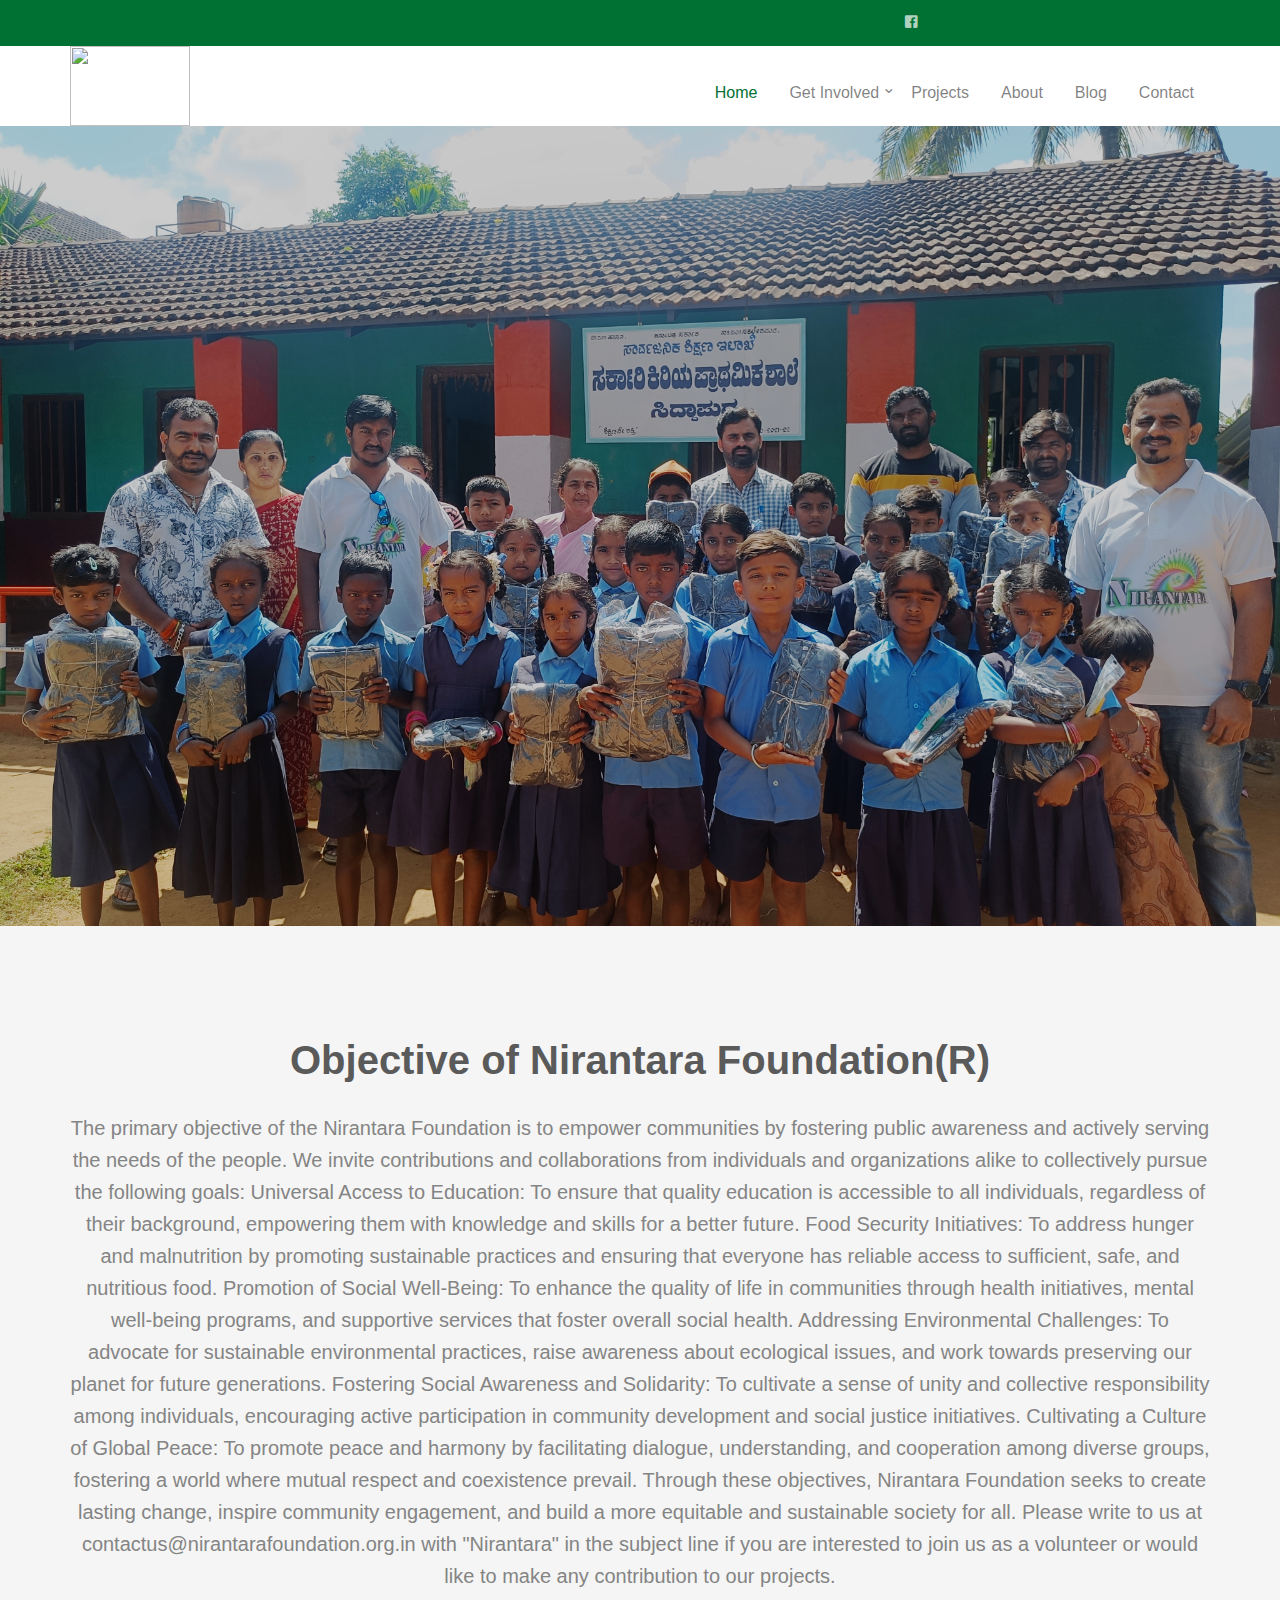
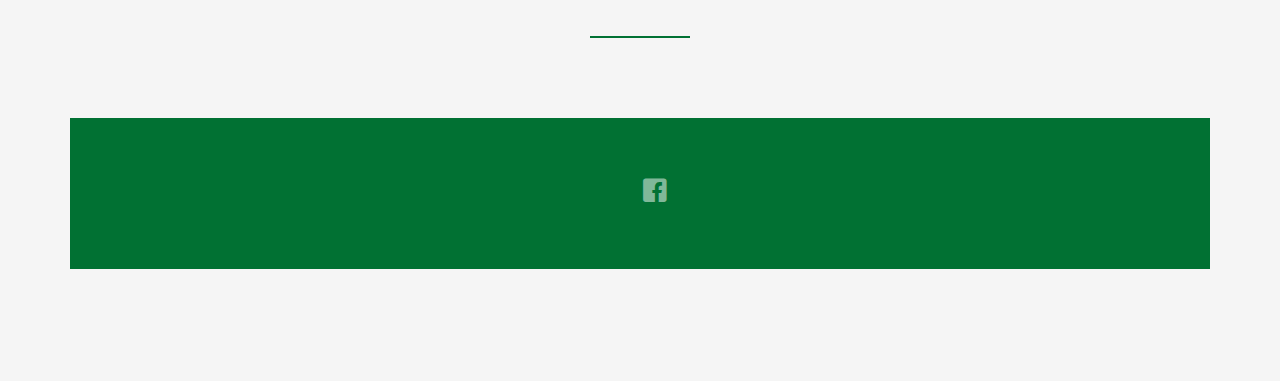
==== about.html @ 7e3db3eb "v1" ====
<!DOCTYPE html>
<!--[if lt IE 7]>      <html class="no-js lt-ie9 lt-ie8 lt-ie7"> <![endif]-->
<!--[if IE 7]>         <html class="no-js lt-ie9 lt-ie8"> <![endif]-->
<!--[if IE 8]>         <html class="no-js lt-ie9"> <![endif]-->
<!--[if gt IE 8]><!--> <html class="no-js"> <!--<![endif]-->
	<head>
	<meta charset="utf-8">
	<meta http-equiv="X-UA-Compatible" content="IE=edge">
	<title>Nirantara Foundation</title>
	<meta name="viewport" >
	<meta name="description" >
	<meta name="keywords" >
	<meta name="author" >

  
	<meta property="og:title" content=""/>
	<meta property="og:image" content=""/>
	<meta property="og:url" content=""/>
	<meta property="og:site_name" content=""/>
	<meta property="og:description" content=""/>
	<meta name="twitter:title" content="" />
	<meta name="twitter:image" content="" />
	<meta name="twitter:url" content="" />
	<meta name="twitter:card" content="" />

	<!-- Place favicon.ico and apple-touch-icon.png in the root directory -->
	<link rel="shortcut icon" href="favicon.ico">

	<!-- <link href='https://fonts.googleapis.com/css?family=Open+Sans:400,700,300' rel='stylesheet' type='text/css'> -->
	
	<!-- Animate.css -->
	<link rel="stylesheet" href="css/animate.css">
	<!-- Icomoon Icon Fonts-->
	<link rel="stylesheet" href="css/icomoon.css">
	<!-- Bootstrap  -->
	<link rel="stylesheet" href="css/bootstrap.css">
	<!-- Superfish -->
	<link rel="stylesheet" href="css/superfish.css">

	<link rel="stylesheet" href="css/style.css">


	<!-- Modernizr JS -->
	<script src="js/modernizr-2.6.2.min.js"></script>
	<!-- FOR IE9 below -->
	<!--[if lt IE 9]>
	<script src="js/respond.min.js"></script>
	<![endif]-->

	</head>
	<body>
		<div id="fh5co-wrapper">
		<div id="fh5co-page">
		<!-- Standard navbar code for all pages -->
		<div class="header-top">
			<div class="container">
				<div class="row">
					<div class="col-md-6 col-sm-6 text-right fh5co-social">
						<a href="#" class="grow"><i class="icon-facebook2"></i></a>
					</div>
				</div>
			</div>
		</div>
		<header id="fh5co-header-section" class="sticky-banner">
			<div class="container">
				<div class="nav-header">
					<a href="#" class="js-fh5co-nav-toggle fh5co-nav-toggle dark"><i></i></a>
					<h1 id="fh5co-logo"><a href="index.html"></a></h1>
					<img src="C:\Users\richu jos cherian\Downloads\Nirantara.JPG" style="width: 120px; height:80px;">
                  
					<!-- START #fh5co-menu-wrap -->
					<nav id="fh5co-menu-wrap" role="navigation">
						<ul class="sf-menu" id="fh5co-primary-menu">
							<li class="active">
								<a href="index.html">Home</a>
							</li>
							<li>
								<a href="#" class="fh5co-sub-ddown">Get Involved</a>
								<ul class="fh5co-sub-menu">
									<li><a href="donate.html" style="opacity: 2 ;">Donate</a></li>
									<li><a href="#" style="opacity: 0.35;">Fundraise</a></li>
									<li><a href="#" style="opacity: 0.35;">Campaign</a></li>
									<li><a href="#" style="opacity: 0.35;">Volunteer</a></li>
								</ul>
							</li>
							
							<li>
								<a href="projects.html">Projects</a>
							</li>
							<li><a href="about.html">About</a></li>
							<li><a href="blog.html">Blog</a></li>
							<li><a href="contact.html">Contact</a></li>
						</ul>
					</nav>
				</div>
			</div>
		</header>

		
		

		<div class="fh5co-hero">
			<div class="fh5co-overlay"></div>
			<div class="fh5co-cover text-center" data-stellar-background-ratio="0.5" style="background-image: url('images/about.jpg');">

				<div class="desc animate-box">
					<h2>NIRANTARA foundation</h2>
					
				</div>
			</div>

		</div>
		
		<div id="fh5co-feature-product" class="fh5co-section-gray">
			<div class="container">
				<div class="row">
					<div class="col-md-12 text-center heading-section">
						<h3><strong>Objective of Nirantara Foundation(R)</strong></h3>
						<p>
							The primary objective of the Nirantara Foundation is to empower communities by fostering public awareness and actively serving the needs of the people. We invite contributions and collaborations from individuals and organizations alike to collectively pursue the following goals:
							
							Universal Access to Education: To ensure that quality education is accessible to all individuals, regardless of their background, empowering them with knowledge and skills for a better future.
							
							Food Security Initiatives: To address hunger and malnutrition by promoting sustainable practices and ensuring that everyone has reliable access to sufficient, safe, and nutritious food.
							
							Promotion of Social Well-Being: To enhance the quality of life in communities through health initiatives, mental well-being programs, and supportive services that foster overall social health.
							
							Addressing Environmental Challenges: To advocate for sustainable environmental practices, raise awareness about ecological issues, and work towards preserving our planet for future generations.
							
							Fostering Social Awareness and Solidarity: To cultivate a sense of unity and collective responsibility among individuals, encouraging active participation in community development and social justice initiatives.
							
							Cultivating a Culture of Global Peace: To promote peace and harmony by facilitating dialogue, understanding, and cooperation among diverse groups, fostering a world where mutual respect and coexistence prevail.
							
							Through these objectives, Nirantara Foundation seeks to create lasting change, inspire community engagement, and build a more equitable and sustainable society for all.
							
							  
							
							Please write to us at contactus@nirantarafoundation.org.in  with "Nirantara"  in the subject line if you are interested to join us as a volunteer or would like to make any contribution to our projects.</p>
					</div>
				</div>

				
		
		<footer>
			<div id="footer">
				<div class="container">
					<div class="row">
						<div class="col-md-6 col-md-offset-3 text-center">
							<p class="fh5co-social-icons">
								<a href="#"><i class="icon-facebook2"></i></a>
							</p>
							</div>
					</div>
				</div>
			</div>
		</footer>
	

	</div>
	<!-- END fh5co-page -->

	</div>
	<!-- END fh5co-wrapper -->

	<!-- jQuery -->


	<script src="js/jquery.min.js"></script>
	<!-- jQuery Easing -->
	<script src="js/jquery.easing.1.3.js"></script>
	<!-- Bootstrap -->
	<script src="js/bootstrap.min.js"></script>
	<!-- Waypoints -->
	<script src="js/jquery.waypoints.min.js"></script>
	<script src="js/sticky.js"></script>

	<!-- Stellar -->
	<script src="js/jquery.stellar.min.js"></script>
	<!-- Superfish -->
	<script src="js/hoverIntent.js"></script>
	<script src="js/superfish.js"></script>
	
	<!-- Main JS -->
	<script src="js/main.js"></script>

	</body>
</html>
---- css/icomoon.css ----
@font-face {
    font-family: 'icomoon';
    src:    url('fonts/icomoon.eot?1oniuf');
    src:    url('fonts/icomoon.eot?1oniuf#iefix') format('embedded-opentype'),
        url('fonts/icomoon.ttf?1oniuf') format('truetype'),
        url('fonts/icomoon.woff?1oniuf') format('woff'),
        url('fonts/icomoon.svg?1oniuf#icomoon') format('svg');
    font-weight: normal;
    font-style: normal;
}

[class^="icon-"], [class*=" icon-"] {
    /* use !important to prevent issues with browser extensions that change fonts */
    font-family: 'icomoon' !important;
    speak: none;
    font-style: normal;
    font-weight: normal;
    font-variant: normal;
    text-transform: none;
    line-height: 1;

    /* Better Font Rendering =========== */
    -webkit-font-smoothing: antialiased;
    -moz-osx-font-smoothing: grayscale;
}

.icon-mobile:before {
    content: "\e000";
}
.icon-laptop:before {
    content: "\e001";
}
.icon-desktop:before {
    content: "\e002";
}
.icon-tablet:before {
    content: "\e003";
}
.icon-phone:before {
    content: "\e004";
}
.icon-document:before {
    content: "\e005";
}
.icon-documents:before {
    content: "\e006";
}
.icon-search:before {
    content: "\e007";
}
.icon-clipboard:before {
    content: "\e008";
}
.icon-newspaper:before {
    content: "\e009";
}
.icon-notebook:before {
    content: "\e00a";
}
.icon-book-open:before {
    content: "\e00b";
}
.icon-browser:before {
    content: "\e00c";
}
.icon-calendar:before {
    content: "\e00d";
}
.icon-presentation:before {
    content: "\e00e";
}
.icon-picture:before {
    content: "\e00f";
}
.icon-pictures:before {
    content: "\e010";
}
.icon-video:before {
    content: "\e011";
}
.icon-camera:before {
    content: "\e012";
}
.icon-printer:before {
    content: "\e013";
}
.icon-toolbox:before {
    content: "\e014";
}
.icon-briefcase:before {
    content: "\e015";
}
.icon-wallet:before {
    content: "\e016";
}
.icon-gift:before {
    content: "\e017";
}
.icon-bargraph:before {
    content: "\e018";
}
.icon-grid:before {
    content: "\e019";
}
.icon-expand:before {
    content: "\e01a";
}
.icon-focus:before {
    content: "\e01b";
}
.icon-edit:before {
    content: "\e01c";
}
.icon-adjustments:before {
    content: "\e01d";
}
.icon-ribbon:before {
    content: "\e01e";
}
.icon-hourglass:before {
    content: "\e01f";
}
.icon-lock:before {
    content: "\e020";
}
.icon-megaphone:before {
    content: "\e021";
}
.icon-shield:before {
    content: "\e022";
}
.icon-trophy:before {
    content: "\e023";
}
.icon-flag:before {
    content: "\e024";
}
.icon-map:before {
    content: "\e025";
}
.icon-puzzle:before {
    content: "\e026";
}
.icon-basket:before {
    content: "\e027";
}
.icon-envelope:before {
    content: "\e028";
}
.icon-streetsign:before {
    content: "\e029";
}
.icon-telescope:before {
    content: "\e02a";
}
.icon-gears:before {
    content: "\e02b";
}
.icon-key:before {
    content: "\e02c";
}
.icon-paperclip:before {
    content: "\e02d";
}
.icon-attachment:before {
    content: "\e02e";
}
.icon-pricetags:before {
    content: "\e02f";
}
.icon-lightbulb:before {
    content: "\e030";
}
.icon-layers:before {
    content: "\e031";
}
.icon-pencil:before {
    content: "\e032";
}
.icon-tools:before {
    content: "\e033";
}
.icon-tools-2:before {
    content: "\e034";
}
.icon-scissors:before {
    content: "\e035";
}
.icon-paintbrush:before {
    content: "\e036";
}
.icon-magnifying-glass:before {
    content: "\e037";
}
.icon-circle-compass:before {
    content: "\e038";
}
.icon-linegraph:before {
    content: "\e039";
}
.icon-mic:before {
    content: "\e03a";
}
.icon-strategy:before {
    content: "\e03b";
}
.icon-beaker:before {
    content: "\e03c";
}
.icon-caution:before {
    content: "\e03d";
}
.icon-recycle:before {
    content: "\e03e";
}
.icon-anchor:before {
    content: "\e03f";
}
.icon-profile-male:before {
    content: "\e040";
}
.icon-profile-female:before {
    content: "\e041";
}
.icon-bike:before {
    content: "\e042";
}
.icon-wine:before {
    content: "\e043";
}
.icon-hotairballoon:before {
    content: "\e044";
}
.icon-globe:before {
    content: "\e045";
}
.icon-genius:before {
    content: "\e046";
}
.icon-map-pin:before {
    content: "\e047";
}
.icon-dial:before {
    content: "\e048";
}
.icon-chat:before {
    content: "\e049";
}
.icon-heart:before {
    content: "\e04a";
}
.icon-cloud:before {
    content: "\e04b";
}
.icon-upload:before {
    content: "\e04c";
}
.icon-download:before {
    content: "\e04d";
}
.icon-target:before {
    content: "\e04e";
}
.icon-hazardous:before {
    content: "\e04f";
}
.icon-piechart:before {
    content: "\e050";
}
.icon-speedometer:before {
    content: "\e051";
}
.icon-global:before {
    content: "\e052";
}
.icon-compass:before {
    content: "\e053";
}
.icon-lifesaver:before {
    content: "\e054";
}
.icon-clock:before {
    content: "\e055";
}
.icon-aperture:before {
    content: "\e056";
}
.icon-quote:before {
    content: "\e057";
}
.icon-scope:before {
    content: "\e058";
}
.icon-alarmclock:before {
    content: "\e059";
}
.icon-refresh:before {
    content: "\e05a";
}
.icon-happy:before {
    content: "\e05b";
}
.icon-sad:before {
    content: "\e05c";
}
.icon-facebook:before {
    content: "\e05d";
}
.icon-twitter:before {
    content: "\e05e";
}
.icon-googleplus:before {
    content: "\e05f";
}
.icon-rss:before {
    content: "\e060";
}
.icon-tumblr:before {
    content: "\e061";
}
.icon-linkedin:before {
    content: "\e062";
}
.icon-dribbble:before {
    content: "\e063";
}
.icon-box2:before {
    content: "\ea82";
}
.icon-write:before {
    content: "\ea83";
}
.icon-clock2:before {
    content: "\ea84";
}
.icon-reply2:before {
    content: "\ea85";
}
.icon-reply-all2:before {
    content: "\ea86";
}
.icon-forward2:before {
    content: "\ea87";
}
.icon-flag2:before {
    content: "\ea88";
}
.icon-search2:before {
    content: "\ea89";
}
.icon-trash2:before {
    content: "\ea8a";
}
.icon-envelope2:before {
    content: "\ea8b";
}
.icon-bubble:before {
    content: "\ea8c";
}
.icon-bubbles:before {
    content: "\ea8d";
}
.icon-user2:before {
    content: "\ea8e";
}
.icon-users2:before {
    content: "\ea8f";
}
.icon-cloud2:before {
    content: "\ea90";
}
.icon-download2:before {
    content: "\ea91";
}
.icon-upload2:before {
    content: "\ea92";
}
.icon-rain:before {
    content: "\ea93";
}
.icon-sun:before {
    content: "\ea94";
}
.icon-moon2:before {
    content: "\ea95";
}
.icon-bell2:before {
    content: "\ea96";
}
.icon-folder2:before {
    content: "\ea97";
}
.icon-pin2:before {
    content: "\ea98";
}
.icon-sound2:before {
    content: "\ea99";
}
.icon-microphone:before {
    content: "\ea9a";
}
.icon-camera2:before {
    content: "\ea9b";
}
.icon-image2:before {
    content: "\ea9c";
}
.icon-cog2:before {
    content: "\ea9d";
}
.icon-calendar2:before {
    content: "\ea9e";
}
.icon-book2:before {
    content: "\ea9f";
}
.icon-map-marker:before {
    content: "\eaa0";
}
.icon-store:before {
    content: "\eaa1";
}
.icon-support:before {
    content: "\eaa2";
}
.icon-tag2:before {
    content: "\eaa3";
}
.icon-heart2:before {
    content: "\eaa4";
}
.icon-video-camera:before {
    content: "\eaa5";
}
.icon-trophy2:before {
    content: "\eaa6";
}
.icon-cart:before {
    content: "\eaa7";
}
.icon-eye2:before {
    content: "\eaa8";
}
.icon-cancel:before {
    content: "\eaa9";
}
.icon-chart:before {
    content: "\eaaa";
}
.icon-target2:before {
    content: "\eaab";
}
.icon-printer2:before {
    content: "\eaac";
}
.icon-location2:before {
    content: "\eaad";
}
.icon-bookmark2:before {
    content: "\eaae";
}
.icon-monitor:before {
    content: "\eaaf";
}
.icon-cross2:before {
    content: "\eab0";
}
.icon-plus2:before {
    content: "\eab1";
}
.icon-left:before {
    content: "\eab2";
}
.icon-up:before {
    content: "\eab3";
}
.icon-browser2:before {
    content: "\eab4";
}
.icon-windows:before {
    content: "\eab5";
}
.icon-switch2:before {
    content: "\eab6";
}
.icon-dashboard:before {
    content: "\eab7";
}
.icon-play:before {
    content: "\eab8";
}
.icon-fast-forward:before {
    content: "\eab9";
}
.icon-next:before {
    content: "\eaba";
}
.icon-refresh2:before {
    content: "\eabb";
}
.icon-film:before {
    content: "\eabc";
}
.icon-home2:before {
    content: "\eabd";
}
.icon-add-to-list:before {
    content: "\e901";
}
.icon-classic-computer:before {
    content: "\e902";
}
.icon-controller-fast-backward:before {
    content: "\e903";
}
.icon-creative-commons-attribution:before {
    content: "\e904";
}
.icon-creative-commons-noderivs:before {
    content: "\e905";
}
.icon-creative-commons-noncommercial-eu:before {
    content: "\e906";
}
.icon-creative-commons-noncommercial-us:before {
    content: "\e907";
}
.icon-creative-commons-public-domain:before {
    content: "\e908";
}
.icon-creative-commons-remix:before {
    content: "\e909";
}
.icon-creative-commons-share:before {
    content: "\e90a";
}
.icon-creative-commons-sharealike:before {
    content: "\e90b";
}
.icon-creative-commons:before {
    content: "\e90c";
}
.icon-document-landscape:before {
    content: "\e90d";
}
.icon-remove-user:before {
    content: "\e90e";
}
.icon-warning:before {
    content: "\e90f";
}
.icon-arrow-bold-down:before {
    content: "\e910";
}
.icon-arrow-bold-left:before {
    content: "\e911";
}
.icon-arrow-bold-right:before {
    content: "\e912";
}
.icon-arrow-bold-up:before {
    content: "\e913";
}
.icon-arrow-down:before {
    content: "\e914";
}
.icon-arrow-left:before {
    content: "\e915";
}
.icon-arrow-long-down:before {
    content: "\e916";
}
.icon-arrow-long-left:before {
    content: "\e917";
}
.icon-arrow-long-right:before {
    content: "\e918";
}
.icon-arrow-long-up:before {
    content: "\e919";
}
.icon-arrow-right:before {
    content: "\e91a";
}
.icon-arrow-up:before {
    content: "\e91b";
}
.icon-arrow-with-circle-down:before {
    content: "\e91c";
}
.icon-arrow-with-circle-left:before {
    content: "\e91d";
}
.icon-arrow-with-circle-right:before {
    content: "\e91e";
}
.icon-arrow-with-circle-up:before {
    content: "\e91f";
}
.icon-bookmark:before {
    content: "\e920";
}
.icon-bookmarks:before {
    content: "\e921";
}
.icon-chevron-down:before {
    content: "\e922";
}
.icon-chevron-left:before {
    content: "\e923";
}
.icon-chevron-right:before {
    content: "\e924";
}
.icon-chevron-small-down:before {
    content: "\e925";
}
.icon-chevron-small-left:before {
    content: "\e926";
}
.icon-chevron-small-right:before {
    content: "\e927";
}
.icon-chevron-small-up:before {
    content: "\e928";
}
.icon-chevron-thin-down:before {
    content: "\e929";
}
.icon-chevron-thin-left:before {
    content: "\e92a";
}
.icon-chevron-thin-right:before {
    content: "\e92b";
}
.icon-chevron-thin-up:before {
    content: "\e92c";
}
.icon-chevron-up:before {
    content: "\e92d";
}
.icon-chevron-with-circle-down:before {
    content: "\e92e";
}
.icon-chevron-with-circle-left:before {
    content: "\e92f";
}
.icon-chevron-with-circle-right:before {
    content: "\e930";
}
.icon-chevron-with-circle-up:before {
    content: "\e931";
}
.icon-cloud3:before {
    content: "\e932";
}
.icon-controller-fast-forward:before {
    content: "\e933";
}
.icon-controller-jump-to-start:before {
    content: "\e934";
}
.icon-controller-next:before {
    content: "\e935";
}
.icon-controller-paus:before {
    content: "\e936";
}
.icon-controller-play:before {
    content: "\e937";
}
.icon-controller-record:before {
    content: "\e938";
}
.icon-controller-stop:before {
    content: "\e939";
}
.icon-controller-volume:before {
    content: "\e93a";
}
.icon-dot-single:before {
    content: "\e93b";
}
.icon-dots-three-horizontal:before {
    content: "\e93c";
}
.icon-dots-three-vertical:before {
    content: "\e93d";
}
.icon-dots-two-horizontal:before {
    content: "\e93e";
}
.icon-dots-two-vertical:before {
    content: "\e93f";
}
.icon-download3:before {
    content: "\e940";
}
.icon-emoji-flirt:before {
    content: "\e941";
}
.icon-flow-branch:before {
    content: "\e942";
}
.icon-flow-cascade:before {
    content: "\e943";
}
.icon-flow-line:before {
    content: "\e944";
}
.icon-flow-parallel:before {
    content: "\e945";
}
.icon-flow-tree:before {
    content: "\e946";
}
.icon-install:before {
    content: "\e947";
}
.icon-layers2:before {
    content: "\e948";
}
.icon-open-book:before {
    content: "\e949";
}
.icon-resize-100:before {
    content: "\e94a";
}
.icon-resize-full-screen:before {
    content: "\e94b";
}
.icon-save:before {
    content: "\e94c";
}
.icon-select-arrows:before {
    content: "\e94d";
}
.icon-sound-mute:before {
    content: "\e94e";
}
.icon-sound:before {
    content: "\e94f";
}
.icon-trash:before {
    content: "\e950";
}
.icon-triangle-down:before {
    content: "\e951";
}
.icon-triangle-left:before {
    content: "\e952";
}
.icon-triangle-right:before {
    content: "\e953";
}
.icon-triangle-up:before {
    content: "\e954";
}
.icon-uninstall:before {
    content: "\e955";
}
.icon-upload-to-cloud:before {
    content: "\e956";
}
.icon-upload3:before {
    content: "\e957";
}
.icon-add-user:before {
    content: "\e958";
}
.icon-address:before {
    content: "\e959";
}
.icon-adjust:before {
    content: "\e95a";
}
.icon-air:before {
    content: "\e95b";
}
.icon-aircraft-landing:before {
    content: "\e95c";
}
.icon-aircraft-take-off:before {
    content: "\e95d";
}
.icon-aircraft:before {
    content: "\e95e";
}
.icon-align-bottom:before {
    content: "\e95f";
}
.icon-align-horizontal-middle:before {
    content: "\e960";
}
.icon-align-left:before {
    content: "\e961";
}
.icon-align-right:before {
    content: "\e962";
}
.icon-align-top:before {
    content: "\e963";
}
.icon-align-vertical-middle:before {
    content: "\e964";
}
.icon-archive:before {
    content: "\e965";
}
.icon-area-graph:before {
    content: "\e966";
}
.icon-attachment2:before {
    content: "\e967";
}
.icon-awareness-ribbon:before {
    content: "\e968";
}
.icon-back-in-time:before {
    content: "\e969";
}
.icon-back:before {
    content: "\e96a";
}
.icon-bar-graph:before {
    content: "\e96b";
}
.icon-battery:before {
    content: "\e96c";
}
.icon-beamed-note:before {
    content: "\e96d";
}
.icon-bell:before {
    content: "\e96e";
}
.icon-blackboard:before {
    content: "\e96f";
}
.icon-block:before {
    content: "\e970";
}
.icon-book:before {
    content: "\e971";
}
.icon-bowl:before {
    content: "\e972";
}
.icon-box:before {
    content: "\e973";
}
.icon-briefcase2:before {
    content: "\e974";
}
.icon-browser3:before {
    content: "\e975";
}
.icon-brush:before {
    content: "\e976";
}
.icon-bucket:before {
    content: "\e977";
}
.icon-cake:before {
    content: "\e978";
}
.icon-calculator:before {
    content: "\e979";
}
.icon-calendar3:before {
    content: "\e97a";
}
.icon-camera3:before {
    content: "\e97b";
}
.icon-ccw:before {
    content: "\e97c";
}
.icon-chat2:before {
    content: "\e97d";
}
.icon-check:before {
    content: "\e97e";
}
.icon-circle-with-cross:before {
    content: "\e97f";
}
.icon-circle-with-minus:before {
    content: "\e980";
}
.icon-circle-with-plus:before {
    content: "\e981";
}
.icon-circle:before {
    content: "\e982";
}
.icon-circular-graph:before {
    content: "\e983";
}
.icon-clapperboard:before {
    content: "\e984";
}
.icon-clipboard2:before {
    content: "\e985";
}
.icon-clock3:before {
    content: "\e986";
}
.icon-code:before {
    content: "\e987";
}
.icon-cog:before {
    content: "\e988";
}
.icon-colours:before {
    content: "\e989";
}
.icon-compass2:before {
    content: "\e98a";
}
.icon-copy:before {
    content: "\e98b";
}
.icon-credit-card:before {
    content: "\e98c";
}
.icon-credit:before {
    content: "\e98d";
}
.icon-cross:before {
    content: "\e98e";
}
.icon-cup:before {
    content: "\e98f";
}
.icon-cw:before {
    content: "\e990";
}
.icon-cycle:before {
    content: "\e991";
}
.icon-database:before {
    content: "\e992";
}
.icon-dial-pad:before {
    content: "\e993";
}
.icon-direction:before {
    content: "\e994";
}
.icon-document2:before {
    content: "\e995";
}
.icon-documents2:before {
    content: "\e996";
}
.icon-drink:before {
    content: "\e997";
}
.icon-drive:before {
    content: "\e998";
}
.icon-drop:before {
    content: "\e999";
}
.icon-edit2:before {
    content: "\e99a";
}
.icon-email:before {
    content: "\e99b";
}
.icon-emoji-happy:before {
    content: "\e99c";
}
.icon-emoji-neutral:before {
    content: "\e99d";
}
.icon-emoji-sad:before {
    content: "\e99e";
}
.icon-erase:before {
    content: "\e99f";
}
.icon-eraser:before {
    content: "\e9a0";
}
.icon-export:before {
    content: "\e9a1";
}
.icon-eye:before {
    content: "\e9a2";
}
.icon-feather:before {
    content: "\e9a3";
}
.icon-flag3:before {
    content: "\e9a4";
}
.icon-flash:before {
    content: "\e9a5";
}
.icon-flashlight:before {
    content: "\e9a6";
}
.icon-flat-brush:before {
    content: "\e9a7";
}
.icon-folder-images:before {
    content: "\e9a8";
}
.icon-folder-music:before {
    content: "\e9a9";
}
.icon-folder-video:before {
    content: "\e9aa";
}
.icon-folder:before {
    content: "\e9ab";
}
.icon-forward:before {
    content: "\e9ac";
}
.icon-funnel:before {
    content: "\e9ad";
}
.icon-game-controller:before {
    content: "\e9ae";
}
.icon-gauge:before {
    content: "\e9af";
}
.icon-globe2:before {
    content: "\e9b0";
}
.icon-graduation-cap:before {
    content: "\e9b1";
}
.icon-grid2:before {
    content: "\e9b2";
}
.icon-hair-cross:before {
    content: "\e9b3";
}
.icon-hand:before {
    content: "\e9b4";
}
.icon-heart-outlined:before {
    content: "\e9b5";
}
.icon-heart3:before {
    content: "\e9b6";
}
.icon-help-with-circle:before {
    content: "\e9b7";
}
.icon-help:before {
    content: "\e9b8";
}
.icon-home:before {
    content: "\e9b9";
}
.icon-hour-glass:before {
    content: "\e9ba";
}
.icon-image-inverted:before {
    content: "\e9bb";
}
.icon-image:before {
    content: "\e9bc";
}
.icon-images:before {
    content: "\e9bd";
}
.icon-inbox:before {
    content: "\e9be";
}
.icon-infinity:before {
    content: "\e9bf";
}
.icon-info-with-circle:before {
    content: "\e9c0";
}
.icon-info:before {
    content: "\e9c1";
}
.icon-key2:before {
    content: "\e9c2";
}
.icon-keyboard:before {
    content: "\e9c3";
}
.icon-lab-flask:before {
    content: "\e9c4";
}
.icon-landline:before {
    content: "\e9c5";
}
.icon-language:before {
    content: "\e9c6";
}
.icon-laptop2:before {
    content: "\e9c7";
}
.icon-leaf:before {
    content: "\e9c8";
}
.icon-level-down:before {
    content: "\e9c9";
}
.icon-level-up:before {
    content: "\e9ca";
}
.icon-lifebuoy:before {
    content: "\e9cb";
}
.icon-light-bulb:before {
    content: "\e9cc";
}
.icon-light-down:before {
    content: "\e9cd";
}
.icon-light-up:before {
    content: "\e9ce";
}
.icon-line-graph:before {
    content: "\e9cf";
}
.icon-link:before {
    content: "\e9d0";
}
.icon-list:before {
    content: "\e9d1";
}
.icon-location-pin:before {
    content: "\e9d2";
}
.icon-location:before {
    content: "\e9d3";
}
.icon-lock-open:before {
    content: "\e9d4";
}
.icon-lock2:before {
    content: "\e9d5";
}
.icon-log-out:before {
    content: "\e9d6";
}
.icon-login:before {
    content: "\e9d7";
}
.icon-loop:before {
    content: "\e9d8";
}
.icon-magnet:before {
    content: "\e9d9";
}
.icon-magnifying-glass2:before {
    content: "\e9da";
}
.icon-mail:before {
    content: "\e9db";
}
.icon-man:before {
    content: "\e9dc";
}
.icon-map2:before {
    content: "\e9dd";
}
.icon-mask:before {
    content: "\e9de";
}
.icon-medal:before {
    content: "\e9df";
}
.icon-megaphone2:before {
    content: "\e9e0";
}
.icon-menu:before {
    content: "\e9e1";
}
.icon-message:before {
    content: "\e9e2";
}
.icon-mic2:before {
    content: "\e9e3";
}
.icon-minus:before {
    content: "\e9e4";
}
.icon-mobile2:before {
    content: "\e9e5";
}
.icon-modern-mic:before {
    content: "\e9e6";
}
.icon-moon:before {
    content: "\e9e7";
}
.icon-mouse:before {
    content: "\e9e8";
}
.icon-music:before {
    content: "\e9e9";
}
.icon-network:before {
    content: "\e9ea";
}
.icon-new-message:before {
    content: "\e9eb";
}
.icon-new:before {
    content: "\e9ec";
}
.icon-news:before {
    content: "\e9ed";
}
.icon-note:before {
    content: "\e9ee";
}
.icon-notification:before {
    content: "\e9ef";
}
.icon-old-mobile:before {
    content: "\e9f0";
}
.icon-old-phone:before {
    content: "\e9f1";
}
.icon-palette:before {
    content: "\e9f2";
}
.icon-paper-plane:before {
    content: "\e9f3";
}
.icon-pencil2:before {
    content: "\e9f4";
}
.icon-phone2:before {
    content: "\e9f5";
}
.icon-pie-chart:before {
    content: "\e9f6";
}
.icon-pin:before {
    content: "\e9f7";
}
.icon-plus:before {
    content: "\e9f8";
}
.icon-popup:before {
    content: "\e9f9";
}
.icon-power-plug:before {
    content: "\e9fa";
}
.icon-price-ribbon:before {
    content: "\e9fb";
}
.icon-price-tag:before {
    content: "\e9fc";
}
.icon-print:before {
    content: "\e9fd";
}
.icon-progress-empty:before {
    content: "\e9fe";
}
.icon-progress-full:before {
    content: "\e9ff";
}
.icon-progress-one:before {
    content: "\ea00";
}
.icon-progress-two:before {
    content: "\ea01";
}
.icon-publish:before {
    content: "\ea02";
}
.icon-quote2:before {
    content: "\ea03";
}
.icon-radio:before {
    content: "\ea04";
}
.icon-reply-all:before {
    content: "\ea05";
}
.icon-reply:before {
    content: "\ea06";
}
.icon-retweet:before {
    content: "\ea07";
}
.icon-rocket:before {
    content: "\ea08";
}
.icon-round-brush:before {
    content: "\ea09";
}
.icon-rss2:before {
    content: "\ea0a";
}
.icon-ruler:before {
    content: "\ea0b";
}
.icon-scissors2:before {
    content: "\ea0c";
}
.icon-share-alternitive:before {
    content: "\ea0d";
}
.icon-share:before {
    content: "\ea0e";
}
.icon-shareable:before {
    content: "\ea0f";
}
.icon-shield2:before {
    content: "\ea10";
}
.icon-shop:before {
    content: "\ea11";
}
.icon-shopping-bag:before {
    content: "\ea12";
}
.icon-shopping-basket:before {
    content: "\ea13";
}
.icon-shopping-cart:before {
    content: "\ea14";
}
.icon-shuffle:before {
    content: "\ea15";
}
.icon-signal:before {
    content: "\ea16";
}
.icon-sound-mix:before {
    content: "\ea17";
}
.icon-sports-club:before {
    content: "\ea18";
}
.icon-spreadsheet:before {
    content: "\ea19";
}
.icon-squared-cross:before {
    content: "\ea1a";
}
.icon-squared-minus:before {
    content: "\ea1b";
}
.icon-squared-plus:before {
    content: "\ea1c";
}
.icon-star-outlined:before {
    content: "\ea1d";
}
.icon-star:before {
    content: "\ea1e";
}
.icon-stopwatch:before {
    content: "\ea1f";
}
.icon-suitcase:before {
    content: "\ea20";
}
.icon-swap:before {
    content: "\ea21";
}
.icon-sweden:before {
    content: "\ea22";
}
.icon-switch:before {
    content: "\ea23";
}
.icon-tablet2:before {
    content: "\ea24";
}
.icon-tag:before {
    content: "\ea25";
}
.icon-text-document-inverted:before {
    content: "\ea26";
}
.icon-text-document:before {
    content: "\ea27";
}
.icon-text:before {
    content: "\ea28";
}
.icon-thermometer:before {
    content: "\ea29";
}
.icon-thumbs-down:before {
    content: "\ea2a";
}
.icon-thumbs-up:before {
    content: "\ea2b";
}
.icon-thunder-cloud:before {
    content: "\ea2c";
}
.icon-ticket:before {
    content: "\ea2d";
}
.icon-time-slot:before {
    content: "\ea2e";
}
.icon-tools2:before {
    content: "\ea2f";
}
.icon-traffic-cone:before {
    content: "\ea30";
}
.icon-tree:before {
    content: "\ea31";
}
.icon-trophy3:before {
    content: "\ea32";
}
.icon-tv:before {
    content: "\ea33";
}
.icon-typing:before {
    content: "\ea34";
}
.icon-unread:before {
    content: "\ea35";
}
.icon-untag:before {
    content: "\ea36";
}
.icon-user:before {
    content: "\ea37";
}
.icon-users:before {
    content: "\ea38";
}
.icon-v-card:before {
    content: "\ea39";
}
.icon-video2:before {
    content: "\ea3a";
}
.icon-vinyl:before {
    content: "\ea3b";
}
.icon-voicemail:before {
    content: "\ea3c";
}
.icon-wallet2:before {
    content: "\ea3d";
}
.icon-water:before {
    content: "\ea3e";
}
.icon-500px-with-circle:before {
    content: "\ea3f";
}
.icon-500px:before {
    content: "\ea40";
}
.icon-basecamp:before {
    content: "\ea41";
}
.icon-behance:before {
    content: "\ea42";
}
.icon-creative-cloud:before {
    content: "\ea43";
}
.icon-dropbox:before {
    content: "\ea44";
}
.icon-evernote:before {
    content: "\ea45";
}
.icon-flattr:before {
    content: "\ea46";
}
.icon-foursquare:before {
    content: "\ea47";
}
.icon-google-drive:before {
    content: "\ea48";
}
.icon-google-hangouts:before {
    content: "\ea49";
}
.icon-grooveshark:before {
    content: "\ea4a";
}
.icon-icloud:before {
    content: "\ea4b";
}
.icon-mixi:before {
    content: "\ea4c";
}
.icon-onedrive:before {
    content: "\ea4d";
}
.icon-paypal:before {
    content: "\ea4e";
}
.icon-picasa:before {
    content: "\ea4f";
}
.icon-qq:before {
    content: "\ea50";
}
.icon-rdio-with-circle:before {
    content: "\ea51";
}
.icon-renren:before {
    content: "\ea52";
}
.icon-scribd:before {
    content: "\ea53";
}
.icon-sina-weibo:before {
    content: "\ea54";
}
.icon-skype-with-circle:before {
    content: "\ea55";
}
.icon-skype:before {
    content: "\ea56";
}
.icon-slideshare:before {
    content: "\ea57";
}
.icon-smashing:before {
    content: "\ea58";
}
.icon-soundcloud:before {
    content: "\ea59";
}
.icon-spotify-with-circle:before {
    content: "\ea5a";
}
.icon-spotify:before {
    content: "\ea5b";
}
.icon-swarm:before {
    content: "\ea5c";
}
.icon-vine-with-circle:before {
    content: "\ea5d";
}
.icon-vine:before {
    content: "\ea5e";
}
.icon-vk-alternitive:before {
    content: "\ea5f";
}
.icon-vk-with-circle:before {
    content: "\ea60";
}
.icon-vk:before {
    content: "\ea61";
}
.icon-xing-with-circle:before {
    content: "\ea62";
}
.icon-xing:before {
    content: "\ea63";
}
.icon-yelp:before {
    content: "\ea64";
}
.icon-dribbble-with-circle:before {
    content: "\ea65";
}
.icon-dribbble2:before {
    content: "\ea66";
}
.icon-facebook-with-circle:before {
    content: "\ea67";
}
.icon-facebook2:before {
    content: "\ea68";
}
.icon-flickr-with-circle:before {
    content: "\ea69";
}
.icon-flickr:before {
    content: "\ea6a";
}
.icon-github-with-circle:before {
    content: "\ea6b";
}
.icon-github:before {
    content: "\ea6c";
}
.icon-google-with-circle:before {
    content: "\ea6d";
}
.icon-google:before {
    content: "\ea6e";
}
.icon-instagram-with-circle:before {
    content: "\ea6f";
}
.icon-instagram:before {
    content: "\ea70";
}
.icon-lastfm-with-circle:before {
    content: "\ea71";
}
.icon-lastfm:before {
    content: "\ea72";
}
.icon-linkedin-with-circle:before {
    content: "\ea73";
}
.icon-linkedin2:before {
    content: "\ea74";
}
.icon-pinterest-with-circle:before {
    content: "\ea75";
}
.icon-pinterest:before {
    content: "\ea76";
}
.icon-rdio:before {
    content: "\ea77";
}
.icon-stumbleupon-with-circle:before {
    content: "\ea78";
}
.icon-stumbleupon:before {
    content: "\ea79";
}
.icon-tumblr-with-circle:before {
    content: "\ea7a";
}
.icon-tumblr2:before {
    content: "\ea7b";
}
.icon-twitter-with-circle:before {
    content: "\ea7c";
}
.icon-twitter2:before {
    content: "\ea7d";
}
.icon-vimeo-with-circle:before {
    content: "\ea7e";
}
.icon-vimeo:before {
    content: "\ea7f";
}
.icon-youtube-with-circle:before {
    content: "\ea80";
}
.icon-youtube:before {
    content: "\ea81";
}
.icon-home3:before {
    content: "\eabe";
}
.icon-home22:before {
    content: "\eabf";
}
.icon-home32:before {
    content: "\eac0";
}
.icon-office:before {
    content: "\eac1";
}
.icon-newspaper2:before {
    content: "\eac2";
}
.icon-pencil3:before {
    content: "\eac3";
}
.icon-pencil22:before {
    content: "\eac4";
}
.icon-quill:before {
    content: "\eac5";
}
.icon-pen:before {
    content: "\eac6";
}
.icon-blog:before {
    content: "\eac7";
}
.icon-eyedropper:before {
    content: "\eac8";
}
.icon-droplet:before {
    content: "\eac9";
}
.icon-paint-format:before {
    content: "\eaca";
}
.icon-image3:before {
    content: "\eacb";
}
.icon-images2:before {
    content: "\eacc";
}
.icon-camera4:before {
    content: "\eacd";
}
.icon-headphones:before {
    content: "\eace";
}
.icon-music2:before {
    content: "\eacf";
}
.icon-play2:before {
    content: "\ead0";
}
.icon-film2:before {
    content: "\ead1";
}
.icon-video-camera2:before {
    content: "\ead2";
}
.icon-dice:before {
    content: "\ead3";
}
.icon-pacman:before {
    content: "\ead4";
}
.icon-spades:before {
    content: "\ead5";
}
.icon-clubs:before {
    content: "\ead6";
}
.icon-diamonds:before {
    content: "\ead7";
}
.icon-bullhorn:before {
    content: "\ead8";
}
.icon-connection:before {
    content: "\ead9";
}
.icon-podcast:before {
    content: "\eada";
}
.icon-feed:before {
    content: "\eadb";
}
.icon-mic3:before {
    content: "\eadc";
}
.icon-book3:before {
    content: "\eadd";
}
.icon-books:before {
    content: "\eade";
}
.icon-library:before {
    content: "\eadf";
}
.icon-file-text:before {
    content: "\eae0";
}
.icon-profile:before {
    content: "\eae1";
}
.icon-file-empty:before {
    content: "\eae2";
}
.icon-files-empty:before {
    content: "\eae3";
}
.icon-file-text2:before {
    content: "\eae4";
}
.icon-file-picture:before {
    content: "\eae5";
}
.icon-file-music:before {
    content: "\eae6";
}
.icon-file-play:before {
    content: "\eae7";
}
.icon-file-video:before {
    content: "\eae8";
}
.icon-file-zip:before {
    content: "\eae9";
}
.icon-copy2:before {
    content: "\eaea";
}
.icon-paste:before {
    content: "\eaeb";
}
.icon-stack:before {
    content: "\eaec";
}
.icon-folder3:before {
    content: "\eaed";
}
.icon-folder-open:before {
    content: "\eaee";
}
.icon-folder-plus:before {
    content: "\eaef";
}
.icon-folder-minus:before {
    content: "\eaf0";
}
.icon-folder-download:before {
    content: "\eaf1";
}
.icon-folder-upload:before {
    content: "\eaf2";
}
.icon-price-tag2:before {
    content: "\eaf3";
}
.icon-price-tags:before {
    content: "\eaf4";
}
.icon-barcode:before {
    content: "\eaf5";
}
.icon-qrcode:before {
    content: "\eaf6";
}
.icon-ticket2:before {
    content: "\eaf7";
}
.icon-cart2:before {
    content: "\eaf8";
}
.icon-coin-dollar:before {
    content: "\eaf9";
}
.icon-coin-euro:before {
    content: "\eafa";
}
.icon-coin-pound:before {
    content: "\eafb";
}
.icon-coin-yen:before {
    content: "\eafc";
}
.icon-credit-card2:before {
    content: "\eafd";
}
.icon-calculator2:before {
    content: "\eafe";
}
.icon-lifebuoy2:before {
    content: "\eaff";
}
.icon-phone3:before {
    content: "\eb00";
}
.icon-phone-hang-up:before {
    content: "\eb01";
}
.icon-address-book:before {
    content: "\eb02";
}
.icon-envelop:before {
    content: "\eb03";
}
.icon-pushpin:before {
    content: "\eb04";
}
.icon-location3:before {
    content: "\eb05";
}
.icon-location22:before {
    content: "\eb06";
}
.icon-compass3:before {
    content: "\eb07";
}
.icon-compass22:before {
    content: "\eb08";
}
.icon-map3:before {
    content: "\eb09";
}
.icon-map22:before {
    content: "\eb0a";
}
.icon-history:before {
    content: "\eb0b";
}
.icon-clock4:before {
    content: "\eb0c";
}
.icon-clock22:before {
    content: "\eb0d";
}
.icon-alarm:before {
    content: "\eb0e";
}
.icon-bell3:before {
    content: "\eb0f";
}
.icon-stopwatch2:before {
    content: "\eb10";
}
.icon-calendar4:before {
    content: "\eb11";
}
.icon-printer3:before {
    content: "\eb12";
}
.icon-keyboard2:before {
    content: "\eb13";
}
.icon-display:before {
    content: "\eb14";
}
.icon-laptop3:before {
    content: "\eb15";
}
.icon-mobile3:before {
    content: "\eb16";
}
.icon-mobile22:before {
    content: "\eb17";
}
.icon-tablet3:before {
    content: "\eb18";
}
.icon-tv2:before {
    content: "\eb19";
}
.icon-drawer:before {
    content: "\eb1a";
}
.icon-drawer2:before {
    content: "\eb1b";
}
.icon-box-add:before {
    content: "\eb1c";
}
.icon-box-remove:before {
    content: "\eb1d";
}
.icon-download4:before {
    content: "\eb1e";
}
.icon-upload4:before {
    content: "\eb1f";
}
.icon-floppy-disk:before {
    content: "\eb20";
}
.icon-drive2:before {
    content: "\eb21";
}
.icon-database2:before {
    content: "\eb22";
}
.icon-undo:before {
    content: "\eb23";
}
.icon-redo:before {
    content: "\eb24";
}
.icon-undo2:before {
    content: "\eb25";
}
.icon-redo2:before {
    content: "\eb26";
}
.icon-forward3:before {
    content: "\eb27";
}
.icon-reply3:before {
    content: "\eb28";
}
.icon-bubble2:before {
    content: "\eb29";
}
.icon-bubbles2:before {
    content: "\eb2a";
}
.icon-bubbles22:before {
    content: "\eb2b";
}
.icon-bubble22:before {
    content: "\eb2c";
}
.icon-bubbles3:before {
    content: "\eb2d";
}
.icon-bubbles4:before {
    content: "\eb2e";
}
.icon-user3:before {
    content: "\eb2f";
}
.icon-users3:before {
    content: "\eb30";
}
.icon-user-plus:before {
    content: "\eb31";
}
.icon-user-minus:before {
    content: "\eb32";
}
.icon-user-check:before {
    content: "\eb33";
}
.icon-user-tie:before {
    content: "\eb34";
}
.icon-quotes-left:before {
    content: "\eb35";
}
.icon-quotes-right:before {
    content: "\eb36";
}
.icon-hour-glass2:before {
    content: "\eb37";
}
.icon-spinner:before {
    content: "\eb38";
}
.icon-spinner2:before {
    content: "\eb39";
}
.icon-spinner3:before {
    content: "\eb3a";
}
.icon-spinner4:before {
    content: "\eb3b";
}
.icon-spinner5:before {
    content: "\eb3c";
}
.icon-spinner6:before {
    content: "\eb3d";
}
.icon-spinner7:before {
    content: "\eb3e";
}
.icon-spinner8:before {
    content: "\eb3f";
}
.icon-spinner9:before {
    content: "\eb40";
}
.icon-spinner10:before {
    content: "\eb41";
}
.icon-spinner11:before {
    content: "\eb42";
}
.icon-binoculars:before {
    content: "\eb43";
}
.icon-search3:before {
    content: "\eb44";
}
.icon-zoom-in:before {
    content: "\eb45";
}
.icon-zoom-out:before {
    content: "\eb46";
}
.icon-enlarge:before {
    content: "\eb47";
}
.icon-shrink:before {
    content: "\eb48";
}
.icon-enlarge2:before {
    content: "\eb49";
}
.icon-shrink2:before {
    content: "\eb4a";
}
.icon-key3:before {
    content: "\eb4b";
}
.icon-key22:before {
    content: "\eb4c";
}
.icon-lock3:before {
    content: "\eb4d";
}
.icon-unlocked:before {
    content: "\eb4e";
}
.icon-wrench:before {
    content: "\eb4f";
}
.icon-equalizer:before {
    content: "\eb50";
}
.icon-equalizer2:before {
    content: "\eb51";
}
.icon-cog3:before {
    content: "\eb52";
}
.icon-cogs:before {
    content: "\eb53";
}
.icon-hammer:before {
    content: "\eb54";
}
.icon-magic-wand:before {
    content: "\eb55";
}
.icon-aid-kit:before {
    content: "\eb56";
}
.icon-bug:before {
    content: "\eb57";
}
.icon-pie-chart2:before {
    content: "\eb58";
}
.icon-stats-dots:before {
    content: "\eb59";
}
.icon-stats-bars:before {
    content: "\eb5a";
}
.icon-stats-bars2:before {
    content: "\eb5b";
}
.icon-trophy4:before {
    content: "\eb5c";
}
.icon-gift2:before {
    content: "\eb5d";
}
.icon-glass:before {
    content: "\eb5e";
}
.icon-glass2:before {
    content: "\eb5f";
}
.icon-mug:before {
    content: "\eb60";
}
.icon-spoon-knife:before {
    content: "\eb61";
}
.icon-leaf2:before {
    content: "\eb62";
}
.icon-rocket2:before {
    content: "\eb63";
}
.icon-meter:before {
    content: "\eb64";
}
.icon-meter2:before {
    content: "\eb65";
}
.icon-hammer2:before {
    content: "\eb66";
}
.icon-fire:before {
    content: "\eb67";
}
.icon-lab:before {
    content: "\eb68";
}
.icon-magnet2:before {
    content: "\eb69";
}
.icon-bin:before {
    content: "\eb6a";
}
.icon-bin2:before {
    content: "\eb6b";
}
.icon-briefcase3:before {
    content: "\eb6c";
}
.icon-airplane:before {
    content: "\eb6d";
}
.icon-truck:before {
    content: "\eb6e";
}
.icon-road:before {
    content: "\eb6f";
}
.icon-accessibility:before {
    content: "\eb70";
}
.icon-target3:before {
    content: "\eb71";
}
.icon-shield3:before {
    content: "\eb72";
}
.icon-power:before {
    content: "\eb73";
}
.icon-switch3:before {
    content: "\eb74";
}
.icon-power-cord:before {
    content: "\eb75";
}
.icon-clipboard3:before {
    content: "\eb76";
}
.icon-list-numbered:before {
    content: "\eb77";
}
.icon-list2:before {
    content: "\eb78";
}
.icon-list22:before {
    content: "\eb79";
}
.icon-tree2:before {
    content: "\eb7a";
}
.icon-menu2:before {
    content: "\eb7b";
}
.icon-menu22:before {
    content: "\eb7c";
}
.icon-menu3:before {
    content: "\eb7d";
}
.icon-menu4:before {
    content: "\eb7e";
}
.icon-cloud4:before {
    content: "\eb7f";
}
.icon-cloud-download:before {
    content: "\eb80";
}
.icon-cloud-upload:before {
    content: "\eb81";
}
.icon-cloud-check:before {
    content: "\eb82";
}
.icon-download22:before {
    content: "\eb83";
}
.icon-upload22:before {
    content: "\eb84";
}
.icon-download32:before {
    content: "\eb85";
}
.icon-upload32:before {
    content: "\eb86";
}
.icon-sphere:before {
    content: "\eb87";
}
.icon-earth:before {
    content: "\eb88";
}
.icon-link2:before {
    content: "\eb89";
}
.icon-flag4:before {
    content: "\eb8a";
}
.icon-attachment3:before {
    content: "\eb8b";
}
.icon-eye3:before {
    content: "\eb8c";
}
.icon-eye-plus:before {
    content: "\eb8d";
}
.icon-eye-minus:before {
    content: "\eb8e";
}
.icon-eye-blocked:before {
    content: "\eb8f";
}
.icon-bookmark3:before {
    content: "\eb90";
}
.icon-bookmarks2:before {
    content: "\eb91";
}
.icon-sun2:before {
    content: "\eb92";
}
.icon-contrast:before {
    content: "\eb93";
}
.icon-brightness-contrast:before {
    content: "\eb94";
}
.icon-star-empty:before {
    content: "\eb95";
}
.icon-star-half:before {
    content: "\eb96";
}
.icon-star-full:before {
    content: "\eb97";
}
.icon-heart4:before {
    content: "\eb98";
}
.icon-heart-broken:before {
    content: "\eb99";
}
.icon-man2:before {
    content: "\eb9a";
}
.icon-woman:before {
    content: "\eb9b";
}
.icon-man-woman:before {
    content: "\eb9c";
}
.icon-happy2:before {
    content: "\eb9d";
}
.icon-happy22:before {
    content: "\eb9e";
}
.icon-smile:before {
    content: "\eb9f";
}
.icon-smile2:before {
    content: "\eba0";
}
.icon-tongue:before {
    content: "\eba1";
}
.icon-tongue2:before {
    content: "\eba2";
}
.icon-sad2:before {
    content: "\eba3";
}
.icon-sad22:before {
    content: "\eba4";
}
.icon-wink:before {
    content: "\eba5";
}
.icon-wink2:before {
    content: "\eba6";
}
.icon-grin:before {
    content: "\eba7";
}
.icon-grin2:before {
    content: "\eba8";
}
.icon-cool:before {
    content: "\eba9";
}
.icon-cool2:before {
    content: "\ebaa";
}
.icon-angry:before {
    content: "\ebab";
}
.icon-angry2:before {
    content: "\ebac";
}
.icon-evil:before {
    content: "\ebad";
}
.icon-evil2:before {
    content: "\ebae";
}
.icon-shocked:before {
    content: "\ebaf";
}
.icon-shocked2:before {
    content: "\ebb0";
}
.icon-baffled:before {
    content: "\ebb1";
}
.icon-baffled2:before {
    content: "\ebb2";
}
.icon-confused:before {
    content: "\ebb3";
}
.icon-confused2:before {
    content: "\ebb4";
}
.icon-neutral:before {
    content: "\ebb5";
}
.icon-neutral2:before {
    content: "\ebb6";
}
.icon-hipster:before {
    content: "\ebb7";
}
.icon-hipster2:before {
    content: "\ebb8";
}
.icon-wondering:before {
    content: "\ebb9";
}
.icon-wondering2:before {
    content: "\ebba";
}
.icon-sleepy:before {
    content: "\ebbb";
}
.icon-sleepy2:before {
    content: "\ebbc";
}
.icon-frustrated:before {
    content: "\ebbd";
}
.icon-frustrated2:before {
    content: "\ebbe";
}
.icon-crying:before {
    content: "\ebbf";
}
.icon-crying2:before {
    content: "\ebc0";
}
.icon-point-up:before {
    content: "\ebc1";
}
.icon-point-right:before {
    content: "\ebc2";
}
.icon-point-down:before {
    content: "\ebc3";
}
.icon-point-left:before {
    content: "\ebc4";
}
.icon-warning2:before {
    content: "\ebc5";
}
.icon-notification2:before {
    content: "\ebc6";
}
.icon-question:before {
    content: "\ebc7";
}
.icon-plus3:before {
    content: "\ebc8";
}
.icon-minus2:before {
    content: "\ebc9";
}
.icon-info2:before {
    content: "\ebca";
}
.icon-cancel-circle:before {
    content: "\ebcb";
}
.icon-blocked:before {
    content: "\ebcc";
}
.icon-cross3:before {
    content: "\ebcd";
}
.icon-checkmark:before {
    content: "\ebce";
}
.icon-checkmark2:before {
    content: "\ebcf";
}
.icon-spell-check:before {
    content: "\ebd0";
}
.icon-enter:before {
    content: "\ebd1";
}
.icon-exit:before {
    content: "\ebd2";
}
.icon-play22:before {
    content: "\ebd3";
}
.icon-pause:before {
    content: "\ebd4";
}
.icon-stop:before {
    content: "\ebd5";
}
.icon-previous:before {
    content: "\ebd6";
}
.icon-next2:before {
    content: "\ebd7";
}
.icon-backward:before {
    content: "\ebd8";
}
.icon-forward22:before {
    content: "\ebd9";
}
.icon-play3:before {
    content: "\ebda";
}
.icon-pause2:before {
    content: "\ebdb";
}
.icon-stop2:before {
    content: "\ebdc";
}
.icon-backward2:before {
    content: "\ebdd";
}
.icon-forward32:before {
    content: "\ebde";
}
.icon-first:before {
    content: "\ebdf";
}
.icon-last:before {
    content: "\ebe0";
}
.icon-previous2:before {
    content: "\ebe1";
}
.icon-next22:before {
    content: "\ebe2";
}
.icon-eject:before {
    content: "\ebe3";
}
.icon-volume-high:before {
    content: "\ebe4";
}
.icon-volume-medium:before {
    content: "\ebe5";
}
.icon-volume-low:before {
    content: "\ebe6";
}
.icon-volume-mute:before {
    content: "\ebe7";
}
.icon-volume-mute2:before {
    content: "\ebe8";
}
.icon-volume-increase:before {
    content: "\ebe9";
}
.icon-volume-decrease:before {
    content: "\ebea";
}
.icon-loop2:before {
    content: "\ebeb";
}
.icon-loop22:before {
    content: "\ebec";
}
.icon-infinite:before {
    content: "\ebed";
}
.icon-shuffle2:before {
    content: "\ebee";
}
.icon-arrow-up-left:before {
    content: "\ebef";
}
.icon-arrow-up2:before {
    content: "\ebf0";
}
.icon-arrow-up-right:before {
    content: "\ebf1";
}
.icon-arrow-right2:before {
    content: "\ebf2";
}
.icon-arrow-down-right:before {
    content: "\ebf3";
}
.icon-arrow-down2:before {
    content: "\ebf4";
}
.icon-arrow-down-left:before {
    content: "\ebf5";
}
.icon-arrow-left2:before {
    content: "\ebf6";
}
.icon-arrow-up-left2:before {
    content: "\ebf7";
}
.icon-arrow-up22:before {
    content: "\ebf8";
}
.icon-arrow-up-right2:before {
    content: "\ebf9";
}
.icon-arrow-right22:before {
    content: "\ebfa";
}
.icon-arrow-down-right2:before {
    content: "\ebfb";
}
.icon-arrow-down22:before {
    content: "\ebfc";
}
.icon-arrow-down-left2:before {
    content: "\ebfd";
}
.icon-arrow-left22:before {
    content: "\ebfe";
}
.icon-circle-up:before {
    content: "\e900";
}
.icon-circle-right:before {
    content: "\ebff";
}
.icon-circle-down:before {
    content: "\ec00";
}
.icon-circle-left:before {
    content: "\ec01";
}
.icon-tab:before {
    content: "\ec02";
}
.icon-move-up:before {
    content: "\ec03";
}
.icon-move-down:before {
    content: "\ec04";
}
.icon-sort-alpha-asc:before {
    content: "\ec05";
}
.icon-sort-alpha-desc:before {
    content: "\ec06";
}
.icon-sort-numeric-asc:before {
    content: "\ec07";
}
.icon-sort-numberic-desc:before {
    content: "\ec08";
}
.icon-sort-amount-asc:before {
    content: "\ec09";
}
.icon-sort-amount-desc:before {
    content: "\ec0a";
}
.icon-command:before {
    content: "\ec0b";
}
.icon-shift:before {
    content: "\ec0c";
}
.icon-ctrl:before {
    content: "\ec0d";
}
.icon-opt:before {
    content: "\ec0e";
}
.icon-checkbox-checked:before {
    content: "\ec0f";
}
.icon-checkbox-unchecked:before {
    content: "\ec10";
}
.icon-radio-checked:before {
    content: "\ec11";
}
.icon-radio-checked2:before {
    content: "\ec12";
}
.icon-radio-unchecked:before {
    content: "\ec13";
}
.icon-crop:before {
    content: "\ec14";
}
.icon-make-group:before {
    content: "\ec15";
}
.icon-ungroup:before {
    content: "\ec16";
}
.icon-scissors3:before {
    content: "\ec17";
}
.icon-filter:before {
    content: "\ec18";
}
.icon-font:before {
    content: "\ec19";
}
.icon-ligature:before {
    content: "\ec1a";
}
.icon-ligature2:before {
    content: "\ec1b";
}
.icon-text-height:before {
    content: "\ec1c";
}
.icon-text-width:before {
    content: "\ec1d";
}
.icon-font-size:before {
    content: "\ec1e";
}
.icon-bold:before {
    content: "\ec1f";
}
.icon-underline:before {
    content: "\ec20";
}
.icon-italic:before {
    content: "\ec21";
}
.icon-strikethrough:before {
    content: "\ec22";
}
.icon-omega:before {
    content: "\ec23";
}
.icon-sigma:before {
    content: "\ec24";
}
.icon-page-break:before {
    content: "\ec25";
}
.icon-superscript:before {
    content: "\ec26";
}
.icon-subscript:before {
    content: "\ec27";
}
.icon-superscript2:before {
    content: "\ec28";
}
.icon-subscript2:before {
    content: "\ec29";
}
.icon-text-color:before {
    content: "\ec2a";
}
.icon-pagebreak:before {
    content: "\ec2b";
}
.icon-clear-formatting:before {
    content: "\ec2c";
}
.icon-table:before {
    content: "\ec2d";
}
.icon-table2:before {
    content: "\ec2e";
}
.icon-insert-template:before {
    content: "\ec2f";
}
.icon-pilcrow:before {
    content: "\ec30";
}
.icon-ltr:before {
    content: "\ec31";
}
.icon-rtl:before {
    content: "\ec32";
}
.icon-section:before {
    content: "\ec33";
}
.icon-paragraph-left:before {
    content: "\ec34";
}
.icon-paragraph-center:before {
    content: "\ec35";
}
.icon-paragraph-right:before {
    content: "\ec36";
}
.icon-paragraph-justify:before {
    content: "\ec37";
}
.icon-indent-increase:before {
    content: "\ec38";
}
.icon-indent-decrease:before {
    content: "\ec39";
}
.icon-share2:before {
    content: "\ec3a";
}
.icon-new-tab:before {
    content: "\ec3b";
}
.icon-embed:before {
    content: "\ec3c";
}
.icon-embed2:before {
    content: "\ec3d";
}
.icon-terminal:before {
    content: "\ec3e";
}
.icon-share22:before {
    content: "\ec3f";
}
.icon-mail2:before {
    content: "\ec40";
}
.icon-mail22:before {
    content: "\ec41";
}
.icon-mail3:before {
    content: "\ec42";
}
.icon-mail4:before {
    content: "\ec43";
}
.icon-amazon:before {
    content: "\ec44";
}
.icon-google2:before {
    content: "\ec45";
}
.icon-google22:before {
    content: "\ec46";
}
.icon-google3:before {
    content: "\ec47";
}
.icon-google-plus:before {
    content: "\ec48";
}
.icon-google-plus2:before {
    content: "\ec49";
}
.icon-google-plus3:before {
    content: "\ec4a";
}
.icon-hangouts:before {
    content: "\ec4b";
}
.icon-google-drive2:before {
    content: "\ec4c";
}
.icon-facebook3:before {
    content: "\ec4d";
}
.icon-facebook22:before {
    content: "\ec4e";
}
.icon-instagram2:before {
    content: "\ec4f";
}
.icon-whatsapp:before {
    content: "\ec50";
}
.icon-spotify2:before {
    content: "\ec51";
}
.icon-telegram:before {
    content: "\ec52";
}
.icon-twitter3:before {
    content: "\ec53";
}
.icon-vine2:before {
    content: "\ec54";
}
.icon-vk2:before {
    content: "\ec55";
}
.icon-renren2:before {
    content: "\ec56";
}
.icon-sina-weibo2:before {
    content: "\ec57";
}
.icon-rss3:before {
    content: "\ec58";
}
.icon-rss22:before {
    content: "\ec59";
}
.icon-youtube2:before {
    content: "\ec5a";
}
.icon-youtube22:before {
    content: "\ec5b";
}
.icon-twitch:before {
    content: "\ec5c";
}
.icon-vimeo2:before {
    content: "\ec5d";
}
.icon-vimeo22:before {
    content: "\ec5e";
}
.icon-lanyrd:before {
    content: "\ec5f";
}
.icon-flickr2:before {
    content: "\ec60";
}
.icon-flickr22:before {
    content: "\ec61";
}
.icon-flickr3:before {
    content: "\ec62";
}
.icon-flickr4:before {
    content: "\ec63";
}
.icon-dribbble3:before {
    content: "\ec64";
}
.icon-behance2:before {
    content: "\ec65";
}
.icon-behance22:before {
    content: "\ec66";
}
.icon-deviantart:before {
    content: "\ec67";
}
.icon-500px2:before {
    content: "\ec68";
}
.icon-steam:before {
    content: "\ec69";
}
.icon-steam2:before {
    content: "\ec6a";
}
.icon-dropbox2:before {
    content: "\ec6b";
}
.icon-onedrive2:before {
    content: "\ec6c";
}
.icon-github2:before {
    content: "\ec6d";
}
.icon-npm:before {
    content: "\ec6e";
}
.icon-basecamp2:before {
    content: "\ec6f";
}
.icon-trello:before {
    content: "\ec70";
}
.icon-wordpress:before {
    content: "\ec71";
}
.icon-joomla:before {
    content: "\ec72";
}
.icon-ello:before {
    content: "\ec73";
}
.icon-blogger:before {
    content: "\ec74";
}
.icon-blogger2:before {
    content: "\ec75";
}
.icon-tumblr3:before {
    content: "\ec76";
}
.icon-tumblr22:before {
    content: "\ec77";
}
.icon-yahoo:before {
    content: "\ec78";
}
.icon-yahoo2:before {
    content: "\ec79";
}
.icon-tux:before {
    content: "\ec7a";
}
.icon-appleinc:before {
    content: "\ec7b";
}
.icon-finder:before {
    content: "\ec7c";
}
.icon-android:before {
    content: "\ec7d";
}
.icon-windows2:before {
    content: "\ec7e";
}
.icon-windows8:before {
    content: "\ec7f";
}
.icon-soundcloud2:before {
    content: "\ec80";
}
.icon-soundcloud22:before {
    content: "\ec81";
}
.icon-skype2:before {
    content: "\ec82";
}
.icon-reddit:before {
    content: "\ec83";
}
.icon-hackernews:before {
    content: "\ec84";
}
.icon-wikipedia:before {
    content: "\ec85";
}
.icon-linkedin3:before {
    content: "\ec86";
}
.icon-linkedin22:before {
    content: "\ec87";
}
.icon-lastfm2:before {
    content: "\ec88";
}
.icon-lastfm22:before {
    content: "\ec89";
}
.icon-delicious:before {
    content: "\ec8a";
}
.icon-stumbleupon2:before {
    content: "\ec8b";
}
.icon-stumbleupon22:before {
    content: "\ec8c";
}
.icon-stackoverflow:before {
    content: "\ec8d";
}
.icon-pinterest2:before {
    content: "\ec8e";
}
.icon-pinterest22:before {
    content: "\ec8f";
}
.icon-xing2:before {
    content: "\ec90";
}
.icon-xing22:before {
    content: "\ec91";
}
.icon-flattr2:before {
    content: "\ec92";
}
.icon-foursquare2:before {
    content: "\ec93";
}
.icon-yelp2:before {
    content: "\ec94";
}
.icon-paypal2:before {
    content: "\ec95";
}
.icon-chrome:before {
    content: "\ec96";
}
.icon-firefox:before {
    content: "\ec97";
}
.icon-IE:before {
    content: "\ec98";
}
.icon-edge:before {
    content: "\ec99";
}
.icon-safari:before {
    content: "\ec9a";
}
.icon-opera:before {
    content: "\ec9b";
}
.icon-file-pdf:before {
    content: "\ec9c";
}
.icon-file-openoffice:before {
    content: "\ec9d";
}
.icon-file-word:before {
    content: "\ec9e";
}
.icon-file-excel:before {
    content: "\ec9f";
}
.icon-libreoffice:before {
    content: "\eca0";
}
.icon-html-five:before {
    content: "\eca1";
}
.icon-html-five2:before {
    content: "\eca2";
}
.icon-css3:before {
    content: "\eca3";
}
.icon-git:before {
    content: "\eca4";
}
.icon-codepen:before {
    content: "\eca5";
}
.icon-svg:before {
    content: "\eca6";
}
.icon-IcoMoon:before {
    content: "\eca7";
}
---- css/superfish.css ----
/*** ESSENTIAL STYLES ***/
.sf-menu, .sf-menu * {
	margin: 0;
	padding: 0;
	list-style: none;
}
.sf-menu li {
	position: relative;
}
.sf-menu ul {
	position: absolute;
	display: none;
	top: 100%;
	right: 0;
	
	z-index: 99;
}
.sf-menu > li {
	float: left;
}
.sf-menu li:hover > ul,
.sf-menu li.sfHover > ul {
	display: block;
}

.sf-menu a {
	display: block;
	position: relative;
}
.sf-menu ul ul {
	top: 0;
	left: 100%;
}


/*** DEMO SKIN ***/
.sf-menu {
	float: left;
	margin-bottom: 1em;
}
.sf-menu ul {
	box-shadow: 2px 2px 6px rgba(0,0,0,.2);
	min-width: 12em; /* allow long menu items to determine submenu width */
	*width: 12em; /* no auto sub width for IE7, see white-space comment below */
}
.sf-menu a {
	border-left: 1px solid #fff;
	border-top: 1px solid #dFeEFF; /* fallback colour must use full shorthand */
	border-top: 1px solid rgba(255,255,255,.5);
	padding: .75em 1em;
	text-decoration: none;
	zoom: 1; /* IE7 */
}
.sf-menu a {
	color: #13a;
}
.sf-menu li {
	background: #BDD2FF;
	white-space: nowrap; /* no need for Supersubs plugin */
	*white-space: normal; /* ...unless you support IE7 (let it wrap) */
	-webkit-transition: background .2s;
	transition: background .2s;
}
.sf-menu ul li {
	background: #AABDE6;
}
.sf-menu ul ul li {
	background: #9AAEDB;
}
.sf-menu li:hover,
.sf-menu li.sfHover {
	background: #CFDEFF;
	/* only transition out, not in */
	-webkit-transition: none;
	transition: none;
}

/*** arrows (for all except IE7) **/
.sf-arrows .sf-with-ul {
	padding-right: 2.5em;
	*padding-right: 1em; /* no CSS arrows for IE7 (lack pseudo-elements) */
}
/* styling for both css and generated arrows */
.sf-arrows .sf-with-ul:after {
	content: '';
	position: absolute;
	top: 50%;
	right: 1em;
	margin-top: -3px;
	height: 0;
	width: 0;
	/* order of following 3 rules important for fallbacks to work */
	border: 5px solid transparent;
	border-top-color: #dFeEFF; /* edit this to suit design (no rgba in IE8) */
	border-top-color: rgba(255,255,255,.5);
}
.sf-arrows > li > .sf-with-ul:focus:after,
.sf-arrows > li:hover > .sf-with-ul:after,
.sf-arrows > .sfHover > .sf-with-ul:after {
	border-top-color: white; /* IE8 fallback colour */
}
/* styling for right-facing arrows */
.sf-arrows ul .sf-with-ul:after {
	margin-top: -5px;
	/*margin-right: -3px;*/
	border-color: transparent;
	border-left-color: #dFeEFF; /* edit this to suit design (no rgba in IE8) */
	border-left-color: rgba(255,255,255,.5);
}
.sf-arrows ul li > .sf-with-ul:focus:after,
.sf-arrows ul li:hover > .sf-with-ul:after,
.sf-arrows ul .sfHover > .sf-with-ul:after {
	border-left-color: white;
}
---- css/style.css ----
@font-face {
  font-family: 'icomoon';
  src: url("../fonts/icomoon/icomoon.eot?srf3rx");
  src: url("../fonts/icomoon/icomoon.eot?srf3rx#iefix") format("embedded-opentype"), url("../fonts/icomoon/icomoon.ttf?srf3rx") format("truetype"), url("../fonts/icomoon/icomoon.woff?srf3rx") format("woff"), url("../fonts/icomoon/icomoon.svg?srf3rx#icomoon") format("svg");
  font-weight: normal;
  font-style: normal;
}
/* =======================================================
*
* 	Template Style 
*	Edit this section
*
* ======================================================= */
body {
  font-family: "Open Sans", Arial, sans-serif;
  line-height: 1.6;
  font-size: 16px;
  background: #fff;
  color: #848484;
  font-weight: 300;
  overflow-x: hidden;
}
body.fh5co-offcanvas {
  overflow: hidden;
}

a {
  color: #22ff3f;
  -webkit-transition: 0.5s, ease;
  -o-transition: 0.5s, ease;
  transition: 0.5s, ease;
}
a:hover {
  text-decoration: none !important;
  color: #017133 !important;
}

p, ul, ol {
  margin-bottom: 1.5em;
  font-size: 16px;
  color: #848484;
  font-family: "Open Sans", Arial, sans-serif;
}

h1, h2, h3, h4, h5, h6 {
  color: #5a5a5a;
  font-family: "Open Sans", Arial, sans-serif;
  font-weight: 400;
  margin: 0 0 30px 0;
}

figure {
  margin-bottom: 2em;
}

::-webkit-selection {
  color: #fcfcfc;
  background: #34ff22;
}

::-moz-selection {
  color: #fcfcfc;
  background: #00852c;
}

::selection {
  color: #fcfcfc;
  background: #017133;
}

#fh5co-header {
  position: relative;
  margin-bottom: 0;
  z-index: 9999999;
}

.stuck {
  position: fixed !important;
  top: 0 !important;
  -webkit-box-shadow: 0 2px 2px rgba(0, 0, 0, 0.05);
  -moz-box-shadow: 0 2px 2px rgba(0, 0, 0, 0.05);
  -ms-box-shadow: 0 2px 2px rgba(0, 0, 0, 0.05);
  -o-box-shadow: 0 2px 2px rgba(0, 0, 0, 0.05);
  box-shadow: 0 2px 2px rgba(0, 0, 0, 0.05);
}

.header-top {
  padding: 10px 0;
  background: #017133;
}
.header-top .fh5co-link a {
  margin-left: 10px;
  font-size: 13px;
  color: rgba(255, 255, 255, 0.7);
}
.header-top .fh5co-link a:first-child {
  margin-left: 0;
}
.header-top .fh5co-link a:hover {
  color: white !important;
}
@media screen and (max-width: 768px) {
  .header-top .fh5co-link {
    text-align: center;
  }
}
.header-top .fh5co-social a {
  color: rgba(255, 255, 255, 0.7);
  font-size: 14px;
  margin-right: 15px;
  position: relative;
  -webkit-transition: 0.5s, ease-in-out;
  -o-transition: 0.5s, ease-in-out;
  transition: 0.5s, ease-in-out;
}
.header-top .fh5co-social a:last-child {
  margin-right: 0;
}
.header-top .fh5co-social a:hover, .header-top .fh5co-social a:focus, .header-top .fh5co-social a:active {
  text-decoration: none;
  color: white !important;
}
.header-top .fh5co-social a:hover i, .header-top .fh5co-social a:focus i, .header-top .fh5co-social a:active i {
  -webkit-transform: scale(1.2);
  -moz-transform: scale(1.2);
  -ms-transform: scale(1.2);
  -o-transform: scale(1.2);
  transform: scale(1.2);
}
@media screen and (max-width: 768px) {
  .header-top .fh5co-social {
    text-align: center !important;
  }
}

.fh5co-cover,
.fh5co-hero {
  position: relative;
  height: 800px;
}
@media screen and (max-width: 768px) {
  .fh5co-cover,
  .fh5co-hero {
    height: 700px;
  }
}
.fh5co-cover.fh5co-hero-2,
.fh5co-hero.fh5co-hero-2 {
  height: 600px;
}
.fh5co-cover.fh5co-hero-2 .fh5co-overlay,
.fh5co-hero.fh5co-hero-2 .fh5co-overlay {
  position: absolute !important;
  width: 100%;
  top: 0;
  left: 0;
  bottom: 0;
  right: 0;
  z-index: 1;
  background: rgba(0, 0, 0, 0.2);
}

.fh5co-overlay {
  position: absolute !important;
  width: 100%;
  top: 0;
  left: 0;
  bottom: 0;
  right: 0;
  z-index: 1;
  background: rgba(66, 64, 64, 0.9);
  background: rgba(0, 0, 0, 0.2);
}

.fh5co-cover {
  background-size: cover;
  position: relative;
}
@media screen and (max-width: 768px) {
  .fh5co-cover {
    heifght: inherit;
    padding: 3em 0;
  }
}
.fh5co-cover .btn {
  padding: 1em 2em;
  opacity: .9;
}
.fh5co-cover.fh5co-cover_2 {
  height: 600px;
}
@media screen and (max-width: 768px) {
  .fh5co-cover.fh5co-cover_2 {
    heifght: inherit;
    padding: 3em 0;
  }
}
.fh5co-cover .desc {
  top: 50%;
  position: absolute;
  width: 100%;
  margin-top: -80px;
  z-index: 2;
  color: #fff;
}
@media screen and (max-width: 768px) {
  .fh5co-cover .desc {
    padding-left: 15px;
    padding-right: 15px;
  }
}
.fh5co-cover .desc h2 {
  color: #fff;
  text-transform: uppercase;
  font-size: 60px;
  margin-bottom: 10px;
  font-weight: 300 !important;
}
.fh5co-cover .desc h2 strong {
  font-weight: 700;
}
@media screen and (max-width: 768px) {
  .fh5co-cover .desc h2 {
    font-size: 40px;
  }
}
.fh5co-cover .desc span {
  display: block;
  margin-bottom: 30px;
  font-size: 28px;
  letter-spacing: 1px;
}
.fh5co-cover .desc span a {
  color: #fff;
}
.fh5co-cover .desc span a:hover, .fh5co-cover .desc span a:focus {
  color: #fff !important;
}
.fh5co-cover .desc span a:hover.btn, .fh5co-cover .desc span a:focus.btn {
  border: 2px solid #fff !important;
  background: transparent !important;
}
.fh5co-cover .desc span a.fh5co-site-name {
  padding-bottom: 2px;
  border-bottom: 1px solid rgba(255, 255, 255, 0.7);
}

/* Superfish Override Menu */
.sf-menu {
  margin: 7px 0 0 0 !important;
}

.sf-menu {
  float: right;
}

.sf-menu ul {
  box-shadow: none;
  border: transparent;
  min-width: 12em;
width: 12em;
}

.sf-menu a {
  color: rgba(0, 0, 0, 0.5);
  padding: 0.75em 1em !important;
  font-weight: normal;
  border-left: none;
  border-top: none;
  border-top: none;
  text-decoration: none;
  zoom: 1;
  font-size: 16px;
  border-bottom: none !important;
}
.sf-menu a:hover, .sf-menu a:focus {
  color: #017133 !important;
}

.sf-menu li.active a:hover, .sf-menu li.active a:focus {
  color: #017133;
}

.sf-menu li,
.sf-menu ul li,
.sf-menu ul ul li,
.sf-menu li:hover,
.sf-menu li.sfHover {
  background: transparent;
}

.sf-menu ul li a,
.sf-menu ul ul li a {
  text-transform: none;
  padding: 0.2em 1em !important;
  letter-spacing: 1px;
  font-size: 14px !important;
}

.sf-menu li:hover a,
.sf-menu li.sfHover a,
.sf-menu ul li:hover a,
.sf-menu ul li.sfHover a,
.sf-menu li.active a {
  color: #017133;
}

.sf-menu ul li:hover,
.sf-menu ul li.sfHover {
  background: transparent;
}

.sf-menu ul li {
  background: transparent;
}

.sf-arrows .sf-with-ul {
  padding-right: 2.5em;
  padding-right: 1em;
}

.sf-arrows .sf-with-ul:after {
  content: '';
  position: absolute;
  top: 50%;
  right: 1em;
  margin-top: -3px;
  height: 0;
  width: 0;
  border: 5px solid transparent;
  border-top-color: #ccc;
}

.sf-arrows > li > .sf-with-ul:focus:after,
.sf-arrows > li:hover > .sf-with-ul:after,
.sf-arrows > .sfHover > .sf-with-ul:after {
  border-top-color: #ccc;
}

.sf-arrows ul .sf-with-ul:after {
  margin-top: -5px;
  margin-right: -3px;
  border-color: transparent;
  border-left-color: #ccc;
}

.sf-arrows ul li > .sf-with-ul:focus:after,
.sf-arrows ul li:hover > .sf-with-ul:after,
.sf-arrows ul .sfHover > .sf-with-ul:after {
  border-left-color: #ccc;
}

#fh5co-header-section {
  padding: 0;
  position: relative;
  left: 0;
  width: 100%;
  z-index: 1022;
  background: #fff;
}

.nav-header {
  position: relative;
  float: left;
  width: 100%;
}

#fh5co-logo {
  position: relative;
  z-index: 2;
  font-size: 22px;
  text-transform: uppercase;
  margin-top: 35px;
  font-weight: 700;
  float: left;
}
#fh5co-logo span {
  font-weight: 700;
}
@media screen and (max-width: 768px) {
  #fh5co-logo {
    width: 100%;
    float: none;
    text-align: center;
  }
}
#fh5co-logo a {
  color: #017133;
}
#fh5co-logo a:hover, #fh5co-logo a:focus {
  color: #017133 !important;
}

#fh5co-menu-wrap {
  position: relative;
  z-index: 2;
  display: block;
  float: right;
  margin-top: 15px;
}
#fh5co-menu-wrap .sf-menu a {
  padding: 1em .75em;
}

#fh5co-primary-menu > li > ul li.active > a {
  color: #017133 !important;
}
#fh5co-primary-menu > li > .sf-with-ul:after {
  border: none !important;
  font-family: 'icomoon';
  speak: none;
  font-style: normal;
  font-weight: normal;
  font-variant: normal;
  text-transform: none;
  line-height: 1;
  /* Better Font Rendering =========== */
  -webkit-font-smoothing: antialiased;
  -moz-osx-font-smoothing: grayscale;
  position: absolute;
  float: right;
  margin-right: -0px;
  top: 50%;
  font-size: 12px;
  margin-top: -7px;
  content: "\e922";
  color: rgba(0, 0, 0, 0.5);
}
#fh5co-primary-menu > li > ul li {
  position: relative;
}
#fh5co-primary-menu > li > ul li > .sf-with-ul:after {
  border: none !important;
  font-family: 'icomoon';
  speak: none;
  font-style: normal;
  font-weight: normal;
  font-variant: normal;
  text-transform: none;
  line-height: 1;
  /* Better Font Rendering =========== */
  -webkit-font-smoothing: antialiased;
  -moz-osx-font-smoothing: grayscale;
  position: absolute;
  float: right;
  margin-right: 10px;
  top: 20px;
  font-size: 12px;
  content: "\e924";
  color: rgba(0, 0, 0, 0.5);
}

#fh5co-primary-menu .fh5co-sub-menu {
  padding: 10px 7px 10px;
  background: #fff;
  left: 0;
  -webkit-border-radius: 5px;
  -moz-border-radius: 5px;
  -ms-border-radius: 5px;
  border-radius: 5px;
  -webkit-box-shadow: 0 5px 15px rgba(0, 0, 0, 0.15);
  -moz-box-shadow: 0 5px 15px rgba(0, 0, 0, 0.15);
  -ms-box-shadow: 0 5px 15px rgba(0, 0, 0, 0.15);
  -o-box-shadow: 0 5px 15px rgba(0, 0, 0, 0.15);
  box-shadow: 0 5px 15px rgba(0, 0, 0, 0.15);
}
#fh5co-primary-menu .fh5co-sub-menu > li > .fh5co-sub-menu {
  left: 100%;
}

#fh5co-primary-menu .fh5co-sub-menu:before {
  position: absolute;
  top: -9px;
  left: 20px;
  width: 0;
  height: 0;
  content: '';
}

#fh5co-primary-menu .fh5co-sub-menu:after {
  position: absolute;
  top: -8px;
  left: 21px;
  width: 0;
  height: 0;
  border-right: 8px solid transparent;
  border-bottom: 8px solid #fff;
  border-bottom: 8px solid white;
  border-left: 8px solid transparent;
  content: '';
}

#fh5co-primary-menu .fh5co-sub-menu .fh5co-sub-menu:before {
  top: 6px;
  left: 100%;
}

#fh5co-primary-menu .fh5co-sub-menu .fh5co-sub-menu:after {
  top: 7px;
  right: 100%;
  border: none !important;
}

.site-header.has-image #primary-menu .sub-menu {
  border-color: #ebebeb;
  -webkit-box-shadow: 0 5px 15px 4px rgba(0, 0, 0, 0.09);
  -moz-box-shadow: 0 5px 15px 4px rgba(0, 0, 0, 0.09);
  -ms-box-shadow: 0 5px 15px 4px rgba(0, 0, 0, 0.09);
  -o-box-shadow: 0 5px 15px 4px rgba(0, 0, 0, 0.09);
  box-shadow: 0 5px 15px 4px rgba(0, 0, 0, 0.09);
}
.site-header.has-image #primary-menu .sub-menu:before {
  display: none;
}

#fh5co-primary-menu .fh5co-sub-menu a {
  letter-spacing: 0;
  padding: 0 15px;
  font-size: 18px;
  line-height: 34px;
  color: #575757 !important;
  text-transform: none;
  background: none;
}
#fh5co-primary-menu .fh5co-sub-menu a:hover {
  color: #017133 !important;
}

#fh5co-work-section,
#fh5co-services-section,
#fh5co-content-section,
#fh5co-work-section_2,
#fh5co-blog-section,
#fh5co-features {
  padding: 7em 0;
}
@media screen and (max-width: 768px) {
  #fh5co-work-section,
  #fh5co-services-section,
  #fh5co-content-section,
  #fh5co-work-section_2,
  #fh5co-blog-section,
  #fh5co-features {
    padding: 4em 0;
  }
}

.fh5co-section-gray {
  background: rgba(0, 0, 0, 0.04);
}

.heading-section {
  padding-bottom: 1em;
  margin-bottom: 5em;
}
.heading-section:after {
  position: absolute;
  content: '';
  bottom: 0;
  left: 50%;
  width: 100px;
  margin-left: -50px;
  height: 2px;
  background: #017133;
}
.heading-section h3 {
  font-size: 40px;
  font-weight: 300;
  position: relative;
}
.heading-section p {
  font-size: 20px;
}

.feature-text h3 {
  text-transform: uppercase;
  font-size: 14px;
  margin-bottom: 10px;
  font-weight: 700;
  color: #000;
  letter-spacing: .2em;
}
.feature-text h3 .number {
  margin-right: 5px;
  color: #017133;
  display: -moz-inline-stack;
  display: inline-block;
  zoom: 1;
  display: inline;
}
.feature-text p {
  font-size: 16px;
}

.services {
  background: #017133;
  background: #fff;
  padding: 40px 20px 20px 20px;
  margin-bottom: 30px;
  border: 1px solid rgba(0, 0, 0, 0.18);
  -webkit-transition: 0.3s;
  -o-transition: 0.3s;
  transition: 0.3s;
}
.services:hover, .services:focus, .services:active {
  -webkit-box-shadow: 0px 10px 20px -12px rgba(0, 0, 0, 0.18);
  -moz-box-shadow: 0px 10px 20px -12px rgba(0, 0, 0, 0.18);
  box-shadow: 0px 10px 20px -12px rgba(0, 0, 0, 0.18);
}
.services span {
  margin-bottom: 30px;
  display: block;
  width: 100%;
}
.services span i {
  font-size: 40px;
  color: #017133 !important;
}
.services h3 {
  font-size: 20px;
  font-weight: 400;
  color: #017133;
}
.services p {
  font-size: 16px;
  color: gray;
}

.feature-left {
  float: left;
  width: 100%;
  margin-bottom: 30px;
  position: relative;
}
.feature-left .icon {
  float: left;
  text-align: center;
  width: 15%;
}
@media screen and (max-width: 992px) {
  .feature-left .icon {
    width: 10%;
  }
}
@media screen and (max-width: 768px) {
  .feature-left .icon {
    width: 15%;
  }
}
.feature-left .icon i {
  display: table-cell;
  vertical-align: middle;
  font-size: 40px;
  color: #017133;
}
.feature-left .feature-copy {
  float: right;
  width: 80%;
}
@media screen and (max-width: 992px) {
  .feature-left .feature-copy {
    width: 90%;
  }
}
@media screen and (max-width: 768px) {
  .feature-left .feature-copy {
    width: 85%;
  }
}
@media screen and (max-width: 480px) {
  .feature-left .feature-copy {
    width: 80%;
  }
}
.feature-left .feature-copy h3 {
  font-size: 18px;
  color: #1a1a1a;
  margin-bottom: 10px;
}
.feature-left .feature-copy p {
  font-size: 16px;
  line-height: 1.8;
}

#fh5co-portfolio {
  padding: 7em 0;
  min-height: 500px;
}
@media screen and (max-width: 768px) {
  #fh5co-portfolio {
    padding: 3em 0;
  }
}

#fh5co-portfolio-list {
  flex-wrap: wrap;
  -webkit-flex-wrap: wrap;
  -moz-flex-wrap: wrap;
  display: -webkit-box;
  display: -moz-box;
  display: -ms-flexbox;
  display: -webkit-flex;
  display: flex;
  position: relative;
  float: left;
  padding: 0;
  margin: 0;
  width: 100%;
}
#fh5co-portfolio-list li {
  display: block;
  padding: 0;
  margin: 0 0 10px 1%;
  list-style: none;
  min-height: 400px;
  background-position: center center;
  background-size: cover;
  background-repeat: no-repeat;
  float: left;
  clear: left;
  position: relative;
}
@media screen and (max-width: 480px) {
  #fh5co-portfolio-list li {
    margin-left: 0;
  }
}
#fh5co-portfolio-list li a {
  min-height: 400px;
  padding: 2em;
  position: relative;
  width: 100%;
  display: block;
}
#fh5co-portfolio-list li a:before {
  position: absolute;
  top: 0;
  left: 0;
  right: 0;
  bottom: 0;
  content: "";
  z-index: 80;
  -webkit-transition: 0.5s;
  -o-transition: 0.5s;
  transition: 0.5s;
  background: transparent;
}
#fh5co-portfolio-list li a:hover:before {
  background: rgba(0, 0, 0, 0.5);
}
#fh5co-portfolio-list li a .case-studies-summary {
  width: auto;
  bottom: 2em;
  left: 2em;
  right: 2em;
  position: absolute;
  z-index: 100;
}
@media screen and (max-width: 768px) {
  #fh5co-portfolio-list li a .case-studies-summary {
    bottom: 1em;
    left: 1em;
    right: 1em;
  }
}
#fh5co-portfolio-list li a .case-studies-summary span {
  text-transform: uppercase;
  letter-spacing: 2px;
  font-size: 13px;
  color: rgba(255, 255, 255, 0.7);
}
#fh5co-portfolio-list li a .case-studies-summary h2 {
  color: #fff;
  margin-bottom: 0;
}
@media screen and (max-width: 768px) {
  #fh5co-portfolio-list li a .case-studies-summary h2 {
    font-size: 20px;
  }
}
#fh5co-portfolio-list li.two-third {
  width: 65.6%;
}
@media screen and (max-width: 768px) {
  #fh5co-portfolio-list li.two-third {
    width: 49%;
  }
}
@media screen and (max-width: 480px) {
  #fh5co-portfolio-list li.two-third {
    width: 100%;
  }
}
#fh5co-portfolio-list li.one-third {
  width: 32.3%;
}
@media screen and (max-width: 768px) {
  #fh5co-portfolio-list li.one-third {
    width: 49%;
  }
}
@media screen and (max-width: 480px) {
  #fh5co-portfolio-list li.one-third {
    width: 100%;
  }
}
#fh5co-portfolio-list li.one-half {
  width: 49%;
}
@media screen and (max-width: 480px) {
  #fh5co-portfolio-list li.one-half {
    width: 100%;
  }
}

#fh5co-features {
  padding: 4em 0;
}
#fh5co-features .feature-left {
  margin-bottom: 0;
}
@media screen and (max-width: 992px) {
  #fh5co-features .feature-left {
    margin-bottom: 30px;
  }
}
#fh5co-features .feature-left .icon i {
  color: #d9d9d9 !important;
}
#fh5co-features .feature-left .icon {
  float: left;
  text-align: center;
  width: 15%;
}
@media screen and (max-width: 992px) {
  #fh5co-features .feature-left .icon {
    width: 10%;
  }
}
@media screen and (max-width: 768px) {
  #fh5co-features .feature-left .icon {
    width: 15%;
  }
}
#fh5co-features .feature-left .feature-copy {
  float: right;
  width: 80%;
}
@media screen and (max-width: 992px) {
  #fh5co-features .feature-left .feature-copy {
    width: 90%;
  }
}
@media screen and (max-width: 768px) {
  #fh5co-features .feature-left .feature-copy {
    width: 85%;
  }
}
@media screen and (max-width: 480px) {
  #fh5co-features .feature-left .feature-copy {
    width: 80%;
  }
}
#fh5co-features .feature-left h3 {
  text-transform: uppercase;
  font-size: 14px;
  font-weight: 700;
}
#fh5co-features .feature-left p {
  font-size: 15px;
}
#fh5co-features .feature-left p:last-child {
  margin-bottom: 0;
}

#fh5co-feature-product {
  padding: 7em 0;
}

#fh5co-services, #fh5co-about, #fh5co-contact {
  padding: 7em 0;
}
@media screen and (max-width: 768px) {
  #fh5co-services, #fh5co-about, #fh5co-contact {
    padding: 4em 0;
  }
}

#fh5co-services .fh5co-number {
  font-size: 30px;
  color: #22ff34;
  position: relative;
  padding-top: 10px;
  font-style: italic;
  display: -moz-inline-stack;
  display: inline-block;
  zoom: 1;
  display: inline;
}
#fh5co-services .fh5co-number:before {
  position: absolute;
  content: "";
  width: 100%;
  height: 3px;
  top: 0;
  left: 0;
  background: #017133;
}
#fh5co-services .fh5co-icon {
  margin-bottom: 30px;
  margin-top: 50px;
  position: relative;
  display: -moz-inline-stack;
  display: inline-block;
  zoom: 1;
  display: inline;
}
@media screen and (max-width: 768px) {
  #fh5co-services .fh5co-icon {
    margin-top: 0px;
    float: none;
  }
}
#fh5co-services .fh5co-icon i {
  font-size: 200px;
  color: #017133;
}
@media screen and (max-width: 768px) {
  #fh5co-services .fh5co-icon i {
    font-size: 100px;
  }
}

#fh5co-contact .contact-info {
  margin: 0;
  padding: 0;
}
#fh5co-contact .contact-info li {
  list-style: none;
  margin: 0 0 20px 0;
  position: relative;
  padding-left: 40px;
}
#fh5co-contact .contact-info li i {
  position: absolute;
  top: .3em;
  left: 0;
  font-size: 22px;
  color: rgba(0, 0, 0, 0.3);
}
#fh5co-contact .contact-info li a {
  font-weight: 400 !important;
  color: rgba(0, 0, 0, 0.3);
}
#fh5co-contact .form-control {
  -webkit-box-shadow: none;
  -moz-box-shadow: none;
  -ms-box-shadow: none;
  -o-box-shadow: none;
  box-shadow: none;
  border: none;
  border: 1px solid rgba(0, 0, 0, 0.1);
  font-size: 18px;
  font-weight: 400;
  -webkit-border-radius: 0px;
  -moz-border-radius: 0px;
  -ms-border-radius: 0px;
  border-radius: 0px;
}
#fh5co-contact .form-control:focus, #fh5co-contact .form-control:active {
  border-bottom: 1px solid rgba(0, 0, 0, 0.5);
}
#fh5co-contact input[type="text"] {
  height: 50px;
}
#fh5co-contact .form-group {
  margin-bottom: 30px;
}

.fh5co-testimonial, .fh5co-team {
  position: relative;
  background: #fff;
  padding: 4em 0;
  border-radius: 5px;
}
@media screen and (max-width: 768px) {
  .fh5co-testimonial, .fh5co-team {
    border-right: 0;
    margin-bottom: 80px;
  }
}
.fh5co-testimonial h2, .fh5co-team h2 {
  font-size: 16px;
  letter-spacing: 2px;
  text-transform: uppercase;
  font-weight: bold;
  margin-bottom: 50px;
}
.fh5co-testimonial figure, .fh5co-team figure {
  position: absolute;
  top: -50px;
  left: 50%;
  margin-left: -65px;
  background-size: cover;
}
.fh5co-testimonial figure img, .fh5co-team figure img {
  width: 130px;
  height: 130px;
  border: 10px solid #fff;
  background-size: cover;
  -webkit-border-radius: 50%;
  -moz-border-radius: 50%;
  -ms-border-radius: 50%;
  border-radius: 50%;
}
.fh5co-testimonial > div, .fh5co-team > div {
  padding: 30px 30px 0 30px;
}
.fh5co-testimonial > div h3, .fh5co-team > div h3 {
  margin-bottom: 0;
  font-size: 20px;
  color: #017133;
}
.fh5co-testimonial > div .position, .fh5co-team > div .position {
  color: #d9d9d9;
  margin-bottom: 30px;
}
.fh5co-testimonial > div,
.fh5co-testimonial blockquote, .fh5co-team > div,
.fh5co-team blockquote {
  border: none;
  margin-bottom: 20px;
  padding-top: 30px;
}
.fh5co-testimonial > div p,
.fh5co-testimonial blockquote p, .fh5co-team > div p,
.fh5co-team blockquote p {
  font-size: 18px;
  line-height: 1.6em;
  color: #555555;
}
.fh5co-testimonial span, .fh5co-team span {
  font-style: italic;
  color: #b3b3b3;
}

.fh5co-blog {
  margin-bottom: 60px;
}
.fh5co-blog a img {
  width: 100%;
}
@media screen and (max-width: 768px) {
  .fh5co-blog {
    width: 100%;
  }
}
.fh5co-blog .blog-text {
  margin-bottom: 30px;
  position: relative;
  background: #fff;
  width: 90%;
  padding: 30px;
  float: right;
  margin-top: -5em;
  border-top-left-radius: 30px;
  border-bottom-right-radius: 30px;
  -webkit-box-shadow: 0px 10px 20px -12px rgba(0, 0, 0, 0.18);
  -moz-box-shadow: 0px 10px 20px -12px rgba(0, 0, 0, 0.18);
  box-shadow: 0px 10px 20px -12px rgba(0, 0, 0, 0.18);
}
.fh5co-blog .blog-text span {
  display: inline-block;
  margin-bottom: 20px;
}
.fh5co-blog .blog-text span.posted_by {
  font-style: italic;
  color: rgba(0, 0, 0, 0.3);
  font-size: 18px;
}
.fh5co-blog .blog-text span.comment {
  float: right;
}
.fh5co-blog .blog-text span.comment a {
  color: rgba(0, 0, 0, 0.3);
}
.fh5co-blog .blog-text span.comment a i {
  color: #017133;
  padding-left: 7px;
}
.fh5co-blog .blog-text h3 {
  font-size: 20px;
  margin-bottom: 20px;
  font-weight: 300;
  line-height: 1.5;
}
.fh5co-blog .blog-text h3 a {
  color: rgba(0, 0, 0, 0.6);
}

#fh5co-start-project-section {
  padding: 7em 0;
  background: #F64E8B;
}
#fh5co-start-project-section h2 {
  color: white;
  font-size: 60px;
  text-transform: uppercase;
  font-weight: 300;
}
@media screen and (max-width: 768px) {
  #fh5co-start-project-section h2 {
    font-size: 30px;
  }
}
#fh5co-start-project-section a:hover, #fh5co-start-project-section a:focus, #fh5co-start-project-section a:active {
  color: white !important;
}

#map {
  width: 100%;
  height: 500px;
  position: relative;
}
@media screen and (max-width: 768px) {
  #map {
    height: 200px;
  }
}

.fh5co-map {
  width: 100%;
  float: left;
  position: relative;
  background: #fff;
  padding: 20px;
  margin-bottom: 30px;
}

.fh5co-map iframe {
  box-shadow: 0 0 15px rgba(0,0,0,0.1);
  border-radius: 5px;
}

.fh5co-map {
  padding: 20px 0;
  margin-bottom: 30px;
  background: #f8f9fa;
}

.fh5co-map #map {
  width: 100%;
  max-width: 1140px;
  margin: 0 auto;
  padding: 0 15px;
}

.fh5co-map #map iframe {
  transition: all 0.3s ease;
}

.fh5co-map #map iframe:hover {
  box-shadow: 0 4px 12px rgba(0,0,0,0.15);
}

.fh5co-map small {
  display: block;
  text-align: right;
  margin-top: 10px;
  font-size: 13px;
}

.fh5co-map small a {
  color: #017133;
  text-decoration: none;
}

.fh5co-map small a:hover {
  text-decoration: underline;
}

.fh5co-social-icons > a {
  padding: 4px 10px;
  color: #017133;
}
.fh5co-social-icons > a i {
  font-size: 26px;
}
.fh5co-social-icons > a:hover, .fh5co-social-icons > a:focus, .fh5co-social-icons > a:active {
  text-decoration: none;
  color: #5a5a5a;
}

#footer {
  background: #017133;
  padding: 60px 0 40px;
}
#footer p {
  color: white;
  font-size: 14px;
}
#footer p a {
  color: rgba(255, 255, 255, 0.5);
}
#footer p a:hover, #footer p a:active, #footer p a:focus {
  color: rgba(255, 255, 255, 0.9) !important;
}

.btn {
  -webkit-transition: 0.3s;
  -o-transition: 0.3s;
  transition: 0.3s;
}

.btn {
  text-transform: uppercase;
  letter-spacing: 2px;
  -webkit-transition: 0.3s;
  -o-transition: 0.3s;
  transition: 0.3s;
}
.btn.btn-primary {
  background: #017133;
  color: #fff;
  border: none !important;
  border: 2px solid transparent !important;
}
.btn.btn-primary:hover, .btn.btn-primary:active, .btn.btn-primary:focus {
  box-shadow: none;
  background: #017133;
  color: #fff !important;
}
.btn:hover, .btn:active, .btn:focus {
  background: #393e46 !important;
  color: #fff;
  outline: none !important;
}
.btn.btn-default:hover, .btn.btn-default:focus, .btn.btn-default:active {
  border-color: transparent;
}

.js .animate-box {
  opacity: 0;
}

#fh5co-wrapper {
  overflow-x: hidden;
  position: relative;
}

.fh5co-offcanvas {
  overflow: hidden;
}
.fh5co-offcanvas #fh5co-wrapper {
  overflow: hidden !important;
}

#fh5co-page {
  position: relative;
  -webkit-transition: 0.5s;
  -o-transition: 0.5s;
  transition: 0.5s;
}
.fh5co-offcanvas #fh5co-page {
  -moz-transform: translateX(-240px);
  -webkit-transform: translateX(-240px);
  -ms-transform: translateX(-240px);
  -o-transform: translateX(-240px);
  transform: translateX(-240px);
}

@media screen and (max-width: 768px) {
  #fh5co-menu-wrap {
    display: none;
  }
}

#offcanvas-menu {
  position: absolute;
  top: 0;
  bottom: 0;
  z-index: 99;
  background: #222;
  right: -240px;
  width: 240px;
  padding: 20px;
  overflow-y: scroll !important;
  display: none;
}
@media screen and (max-width: 768px) {
  #offcanvas-menu {
    display: block;
  }
}
#offcanvas-menu ul {
  padding: 0;
  margin: 0;
}
#offcanvas-menu ul li {
  padding: 0;
  margin: 0 0 10px 0;
  list-style: none;
}
#offcanvas-menu ul li a {
  font-size: 18px;
  color: rgba(255, 255, 255, 0.4);
}
#offcanvas-menu ul li a:hover {
  color: #017133;
}
#offcanvas-menu ul li > .fh5co-sub-menu {
  margin-top: 9px;
  padding-left: 20px;
}
#offcanvas-menu ul li.active > a {
  color: #017133;
}
#offcanvas-menu ul .fh5co-sub-menu {
  display: block !important;
}

.fh5co-nav-toggle {
  cursor: pointer;
  text-decoration: none;
}
.fh5co-nav-toggle.active i::before, .fh5co-nav-toggle.active i::after {
  background: #fff;
}
.fh5co-nav-toggle.dark.active i::before, .fh5co-nav-toggle.dark.active i::after {
  background: #fff;
}
.fh5co-nav-toggle:hover, .fh5co-nav-toggle:focus, .fh5co-nav-toggle:active {
  outline: none;
  border-bottom: none !important;
}
.fh5co-nav-toggle i {
  position: relative;
  display: -moz-inline-stack;
  display: inline-block;
  zoom: 1;
  display: inline;
  width: 30px;
  height: 2px;
  color: #fff;
  font: bold 14px/.4 Helvetica;
  text-transform: uppercase;
  text-indent: -55px;
  background: #fff;
  transition: all .2s ease-out;
}
.fh5co-nav-toggle i::before, .fh5co-nav-toggle i::after {
  content: '';
  width: 30px;
  height: 2px;
  background: #fff;
  position: absolute;
  left: 0;
  -webkit-transition: 0.2s;
  -o-transition: 0.2s;
  transition: 0.2s;
}
.fh5co-nav-toggle.dark i {
  position: relative;
  color: #000;
  background: #000;
  transition: all .2s ease-out;
}
.fh5co-nav-toggle.dark i::before, .fh5co-nav-toggle.dark i::after {
  background: #000;
  -webkit-transition: 0.2s;
  -o-transition: 0.2s;
  transition: 0.2s;
}

.fh5co-nav-toggle i::before {
  top: -7px;
}

.fh5co-nav-toggle i::after {
  bottom: -7px;
}

.fh5co-nav-toggle:hover i::before {
  top: -10px;
}

.fh5co-nav-toggle:hover i::after {
  bottom: -10px;
}

.fh5co-nav-toggle.active i {
  background: transparent;
}

.fh5co-nav-toggle.active i::before {
  top: 0;
  -webkit-transform: rotateZ(45deg);
  -moz-transform: rotateZ(45deg);
  -ms-transform: rotateZ(45deg);
  -o-transform: rotateZ(45deg);
  transform: rotateZ(45deg);
}

.fh5co-nav-toggle.active i::after {
  bottom: 0;
  -webkit-transform: rotateZ(-45deg);
  -moz-transform: rotateZ(-45deg);
  -ms-transform: rotateZ(-45deg);
  -o-transform: rotateZ(-45deg);
  transform: rotateZ(-45deg);
}

.fh5co-nav-toggle {
  position: absolute;
  top: 0px;
  right: 0px;
  z-index: 9999;
  display: block;
  margin: 0 auto;
  display: none;
  cursor: pointer;
}
@media screen and (max-width: 768px) {
  .fh5co-nav-toggle {
    display: block;
    top: 0px;
    margin-top: 2em;
  }
}

@media screen and (max-width: 480px) {
  .col-xxs-12 {
    float: none;
    width: 100%;
  }
}

.row-bottom-padded-lg {
  padding-bottom: 7em;
}
@media screen and (max-width: 768px) {
  .row-bottom-padded-lg {
    padding-bottom: 2em;
  }
}

.row-top-padded-lg {
  padding-top: 7em;
}
@media screen and (max-width: 768px) {
  .row-top-padded-lg {
    padding-top: 2em;
  }
}

.row-bottom-padded-md {
  padding-bottom: 4em;
}
@media screen and (max-width: 768px) {
  .row-bottom-padded-md {
    padding-bottom: 2em;
  }
}

.row-top-padded-md {
  padding-top: 4em;
}
@media screen and (max-width: 768px) {
  .row-top-padded-md {
    padding-top: 2em;
  }
}

.row-bottom-padded-sm {
  padding-bottom: 2em;
}
@media screen and (max-width: 768px) {
  .row-bottom-padded-sm {
    padding-bottom: 2em;
  }
}

.row-top-padded-sm {
  padding-top: 2em;
}
@media screen and (max-width: 768px) {
  .row-top-padded-sm {
    padding-top: 2em;
  }
}

.border-bottom {
  border-bottom: 1px solid rgba(0, 0, 0, 0.06);
}

.lead {
  line-height: 1.8;
}

.no-js #loader {
  display: none;
}

.js #loader {
  display: block;
  position: absolute;
  left: 100px;
  top: 0;
}

.fh5co-loader {
  position: fixed;
  left: 0px;
  top: 0px;
  width: 100%;
  height: 100%;
  z-index: 9999;
  background: url(../images/hourglass.svg) center no-repeat #222222;
}

// Add these styles at the end of your style.css file

.contact-info {
    padding: 0;
    margin: 30px auto;
    max-width: 600px;
    list-style: none;
}

.contact-info li {
    display: flex;
    align-items: flex-start;
    margin-bottom: 25px;
    padding: 20px;
    background: #ffffff;
    border-radius: 10px;
    box-shadow: 0 3px 10px rgba(0, 0, 0, 0.1);
    transition: all 0.3s ease;
}

.contact-info li:hover {
    transform: translateY(-3px);
    box-shadow: 0 5px 15px rgba(0, 0, 0, 0.2);
}

.contact-info i {
    font-size: 24px;
    color: #E91E63;
    margin-right: 15px;
    min-width: 30px;
    padding-top: 3px;
}

.contact-info a {
    color: #333;
    text-decoration: none;
    transition: color 0.3s ease;
}

.contact-info a:hover {
    color: #E91E63;
}

.section-title {
    text-align: center;
    margin: 40px 0;
    color: #333;
    font-size: 32px;
    font-weight: 600;
    position: relative;
    padding-bottom: 15px;
}

.section-title:after {
    content: '';
    position: absolute;
    bottom: 0;
    left: 50%;
    transform: translateX(-50%);
    width: 50px;
    height: 3px;
    background: #E91E63;
}

.col-md-6 {
    float: none;
    margin: 0 auto;
}

/*# sourceMappingURL=style.css.map */
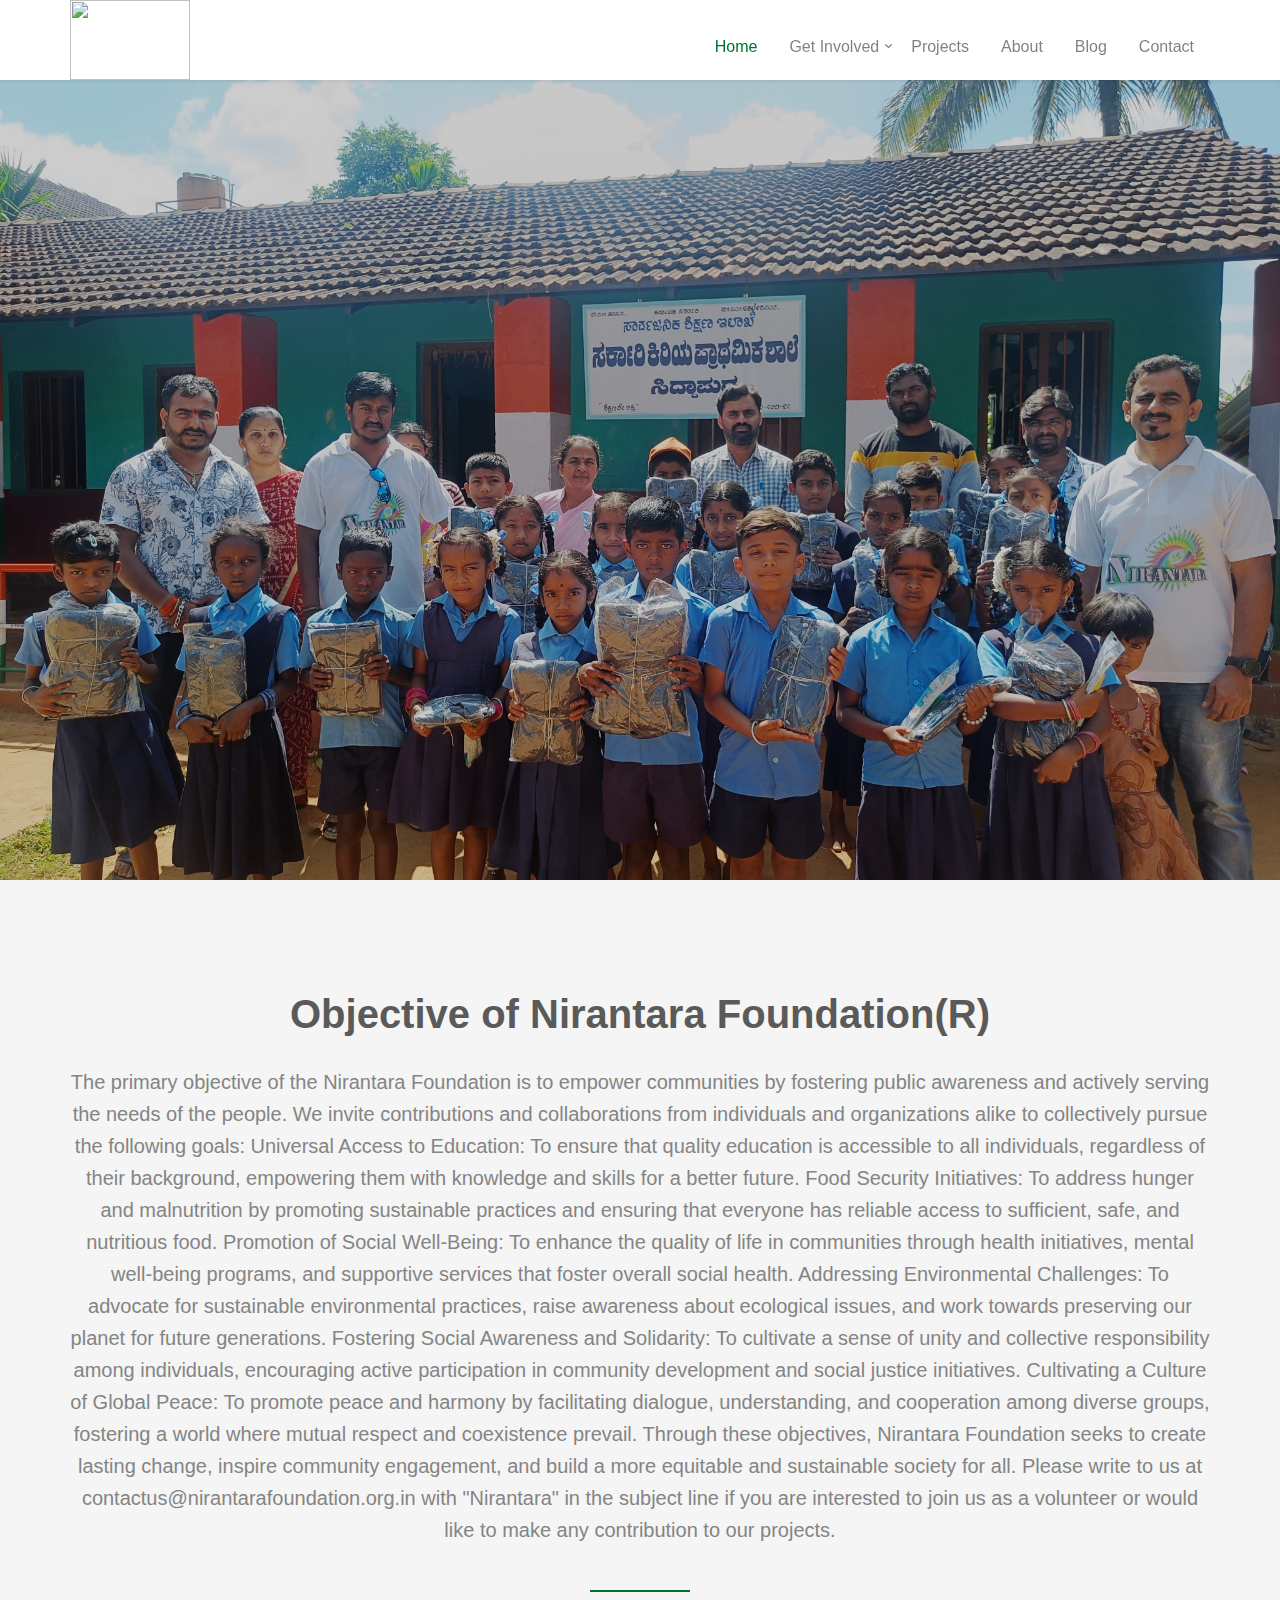
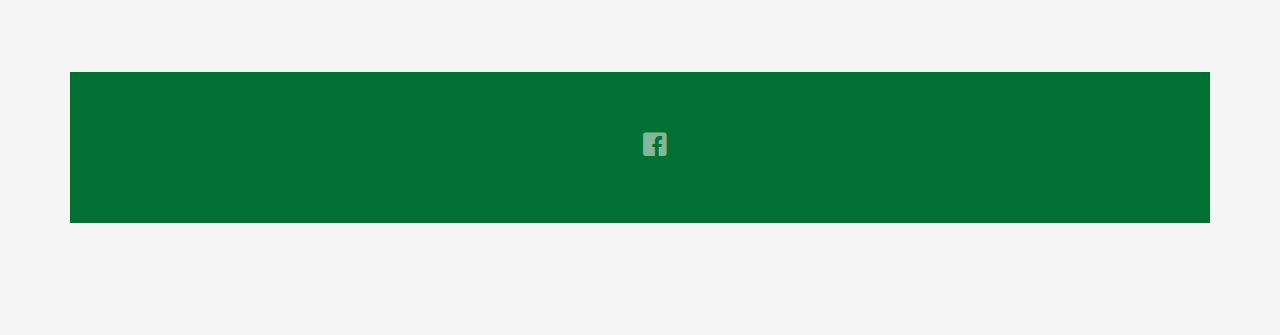
==== commit a26f4871: "v1" ====
--- a/about.html
+++ b/about.html
@@ -52,15 +52,7 @@
 		<div id="fh5co-wrapper">
 		<div id="fh5co-page">
 		<!-- Standard navbar code for all pages -->
-		<div class="header-top">
-			<div class="container">
-				<div class="row">
-					<div class="col-md-6 col-sm-6 text-right fh5co-social">
-						<a href="#" class="grow"><i class="icon-facebook2"></i></a>
-					</div>
-				</div>
-			</div>
-		</div>
+		
 		<header id="fh5co-header-section" class="sticky-banner">
 			<div class="container">
 				<div class="nav-header">
--- a/css/style.css
+++ b/css/style.css
@@ -1518,7 +1518,6 @@
   background: url(../images/hourglass.svg) center no-repeat #222222;
 }
 
-// Add these styles at the end of your style.css file
 
 .contact-info {
     padding: 0;
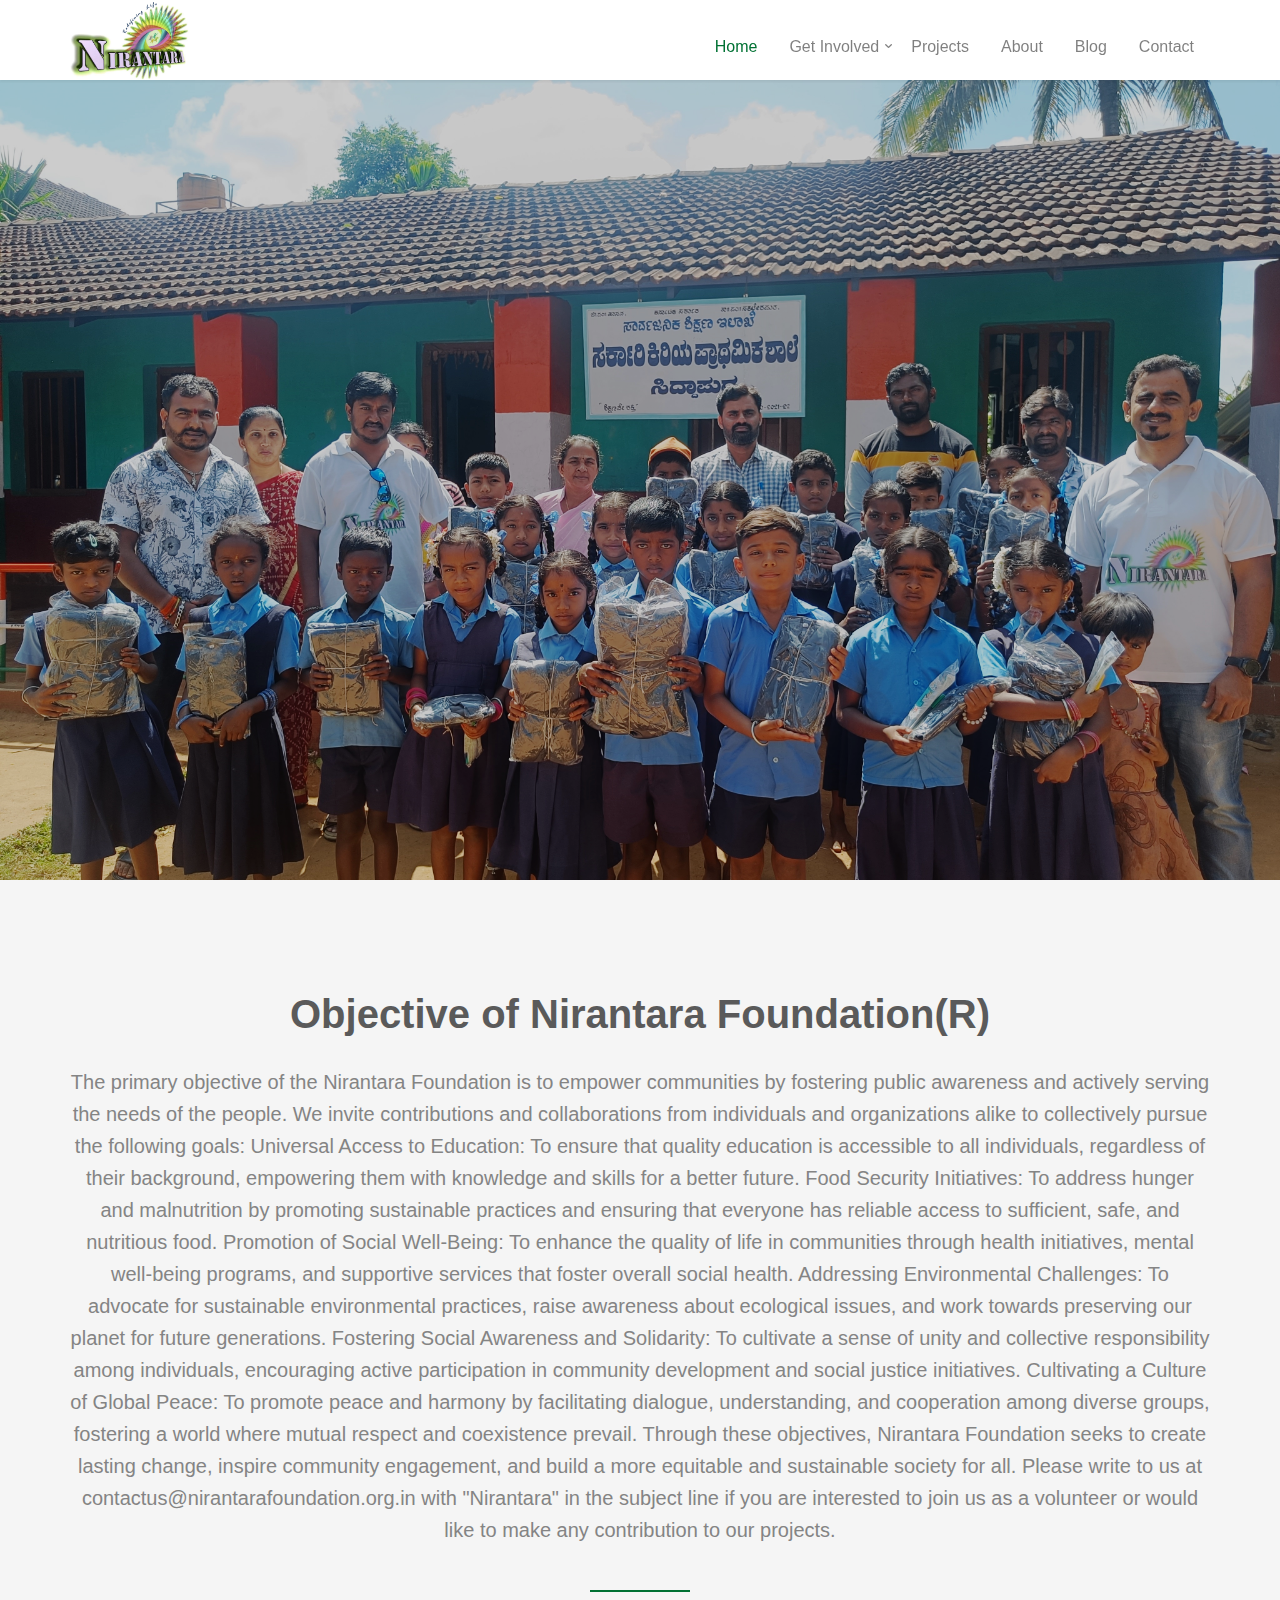
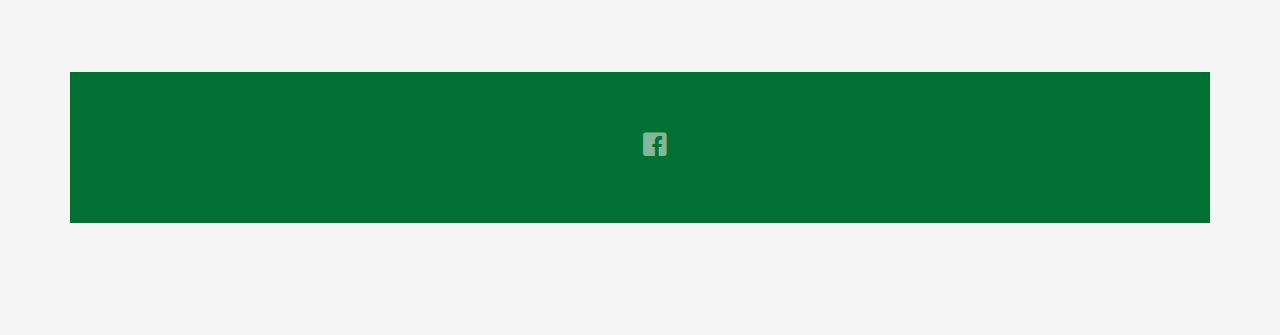
==== commit e7d938ed: "v7" ====
--- a/about.html
+++ b/about.html
@@ -58,7 +58,7 @@
 				<div class="nav-header">
 					<a href="#" class="js-fh5co-nav-toggle fh5co-nav-toggle dark"><i></i></a>
 					<h1 id="fh5co-logo"><a href="index.html"></a></h1>
-					<img src="C:\Users\richu jos cherian\Downloads\Nirantara.JPG" style="width: 120px; height:80px;">
+					<img src="images/Nirantara (1).png" style="width: 120px; height:80px;">
                   
 					<!-- START #fh5co-menu-wrap -->
 					<nav id="fh5co-menu-wrap" role="navigation">
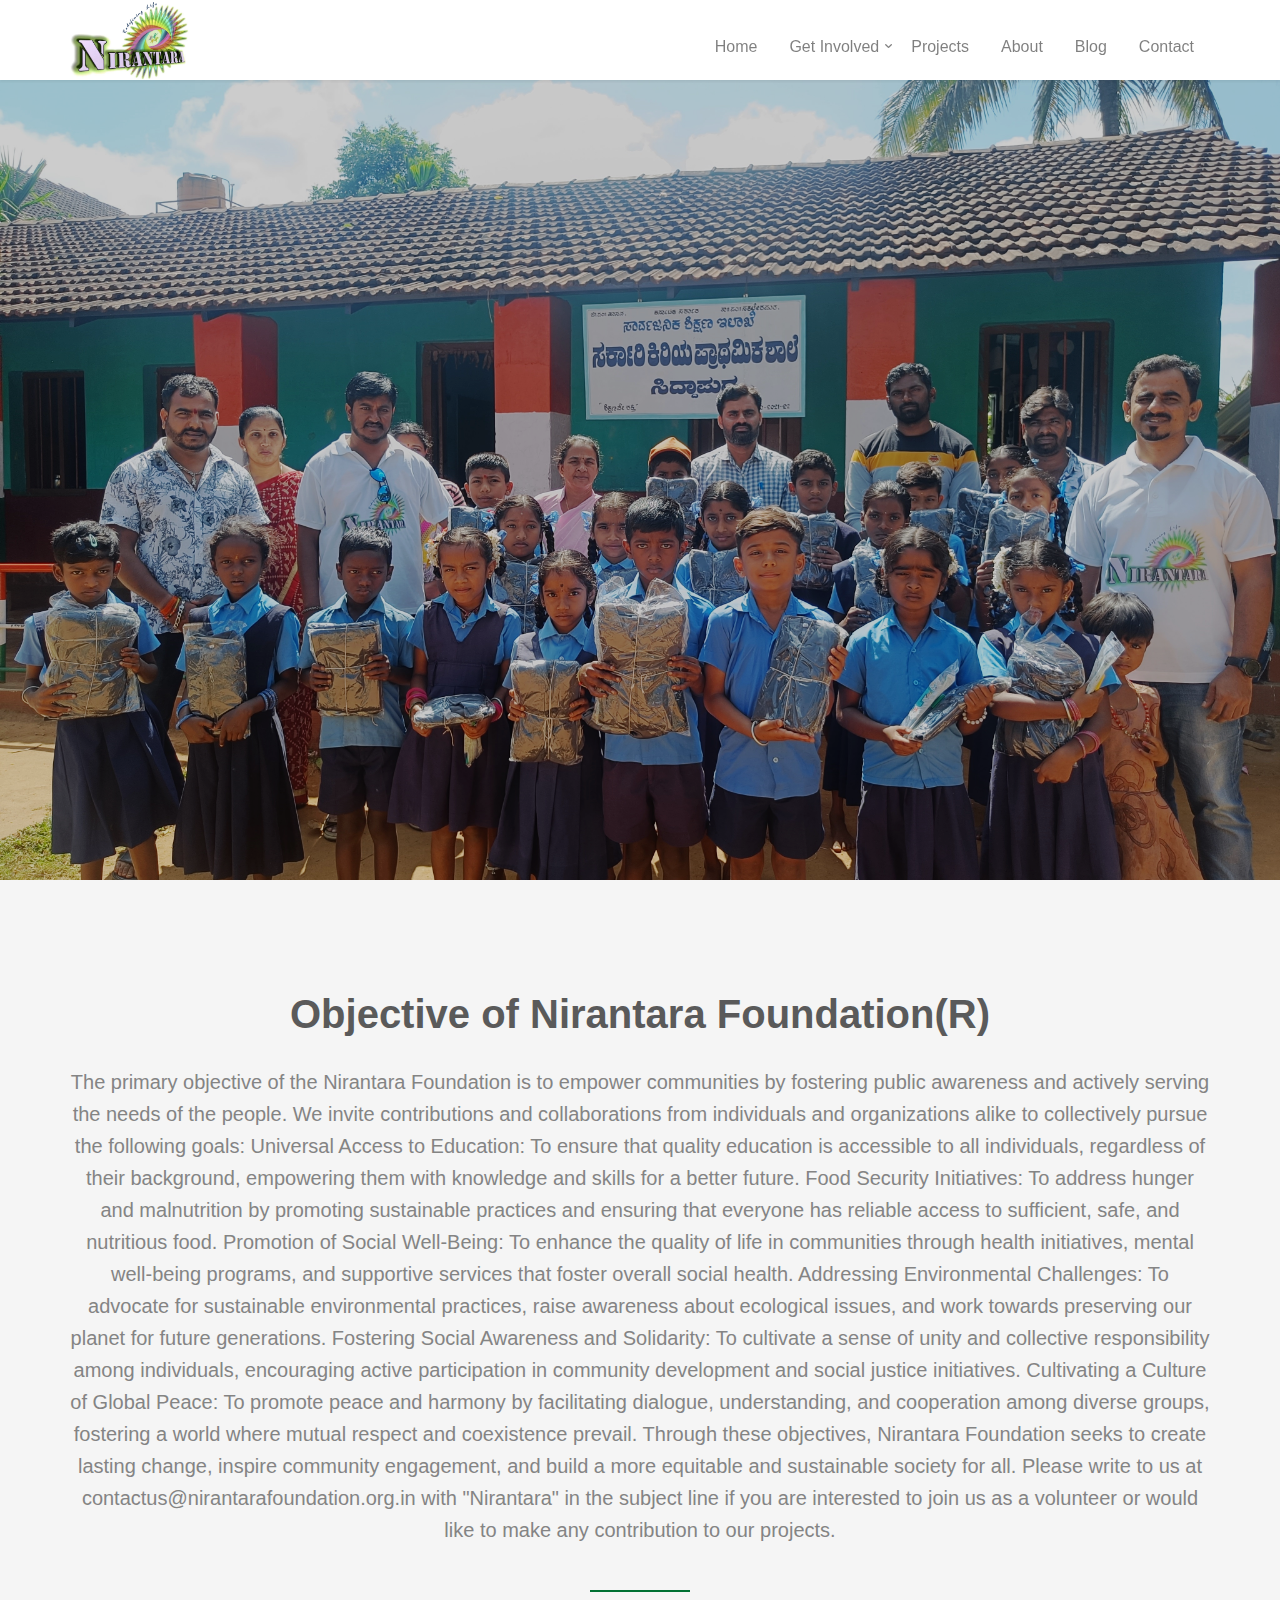
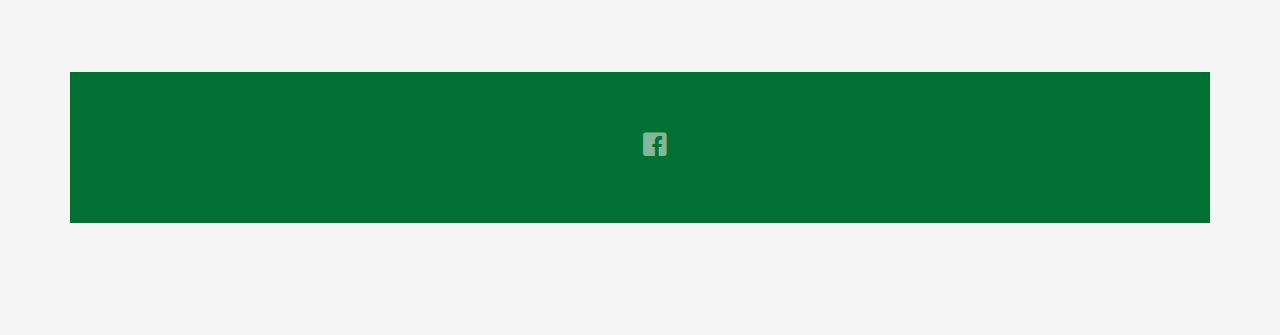
==== commit 9334c53e: "v8" ====
--- a/about.html
+++ b/about.html
@@ -1,7 +1,5 @@
 <!DOCTYPE html>
-<!--[if lt IE 7]>      <html class="no-js lt-ie9 lt-ie8 lt-ie7"> <![endif]-->
-<!--[if IE 7]>         <html class="no-js lt-ie9 lt-ie8"> <![endif]-->
-<!--[if IE 8]>         <html class="no-js lt-ie9"> <![endif]-->
+
 <!--[if gt IE 8]><!--> <html class="no-js"> <!--<![endif]-->
 	<head>
 	<meta charset="utf-8">
@@ -63,7 +61,7 @@
 					<!-- START #fh5co-menu-wrap -->
 					<nav id="fh5co-menu-wrap" role="navigation">
 						<ul class="sf-menu" id="fh5co-primary-menu">
-							<li class="active">
+							<li>
 								<a href="index.html">Home</a>
 							</li>
 							<li>
@@ -139,7 +137,7 @@
 					<div class="row">
 						<div class="col-md-6 col-md-offset-3 text-center">
 							<p class="fh5co-social-icons">
-								<a href="#"><i class="icon-facebook2"></i></a>
+								<a href="https://www.facebook.com/NirantaraFoundation/"><i class="icon-facebook2"></i></a>
 							</p>
 							</div>
 					</div>
--- a/css/style.css
+++ b/css/style.css
@@ -5,12 +5,7 @@
   font-weight: normal;
   font-style: normal;
 }
-/* =======================================================
-*
-* 	Template Style 
-*	Edit this section
-*
-* ======================================================= */
+
 body {
   font-family: "Open Sans", Arial, sans-serif;
   line-height: 1.6;
